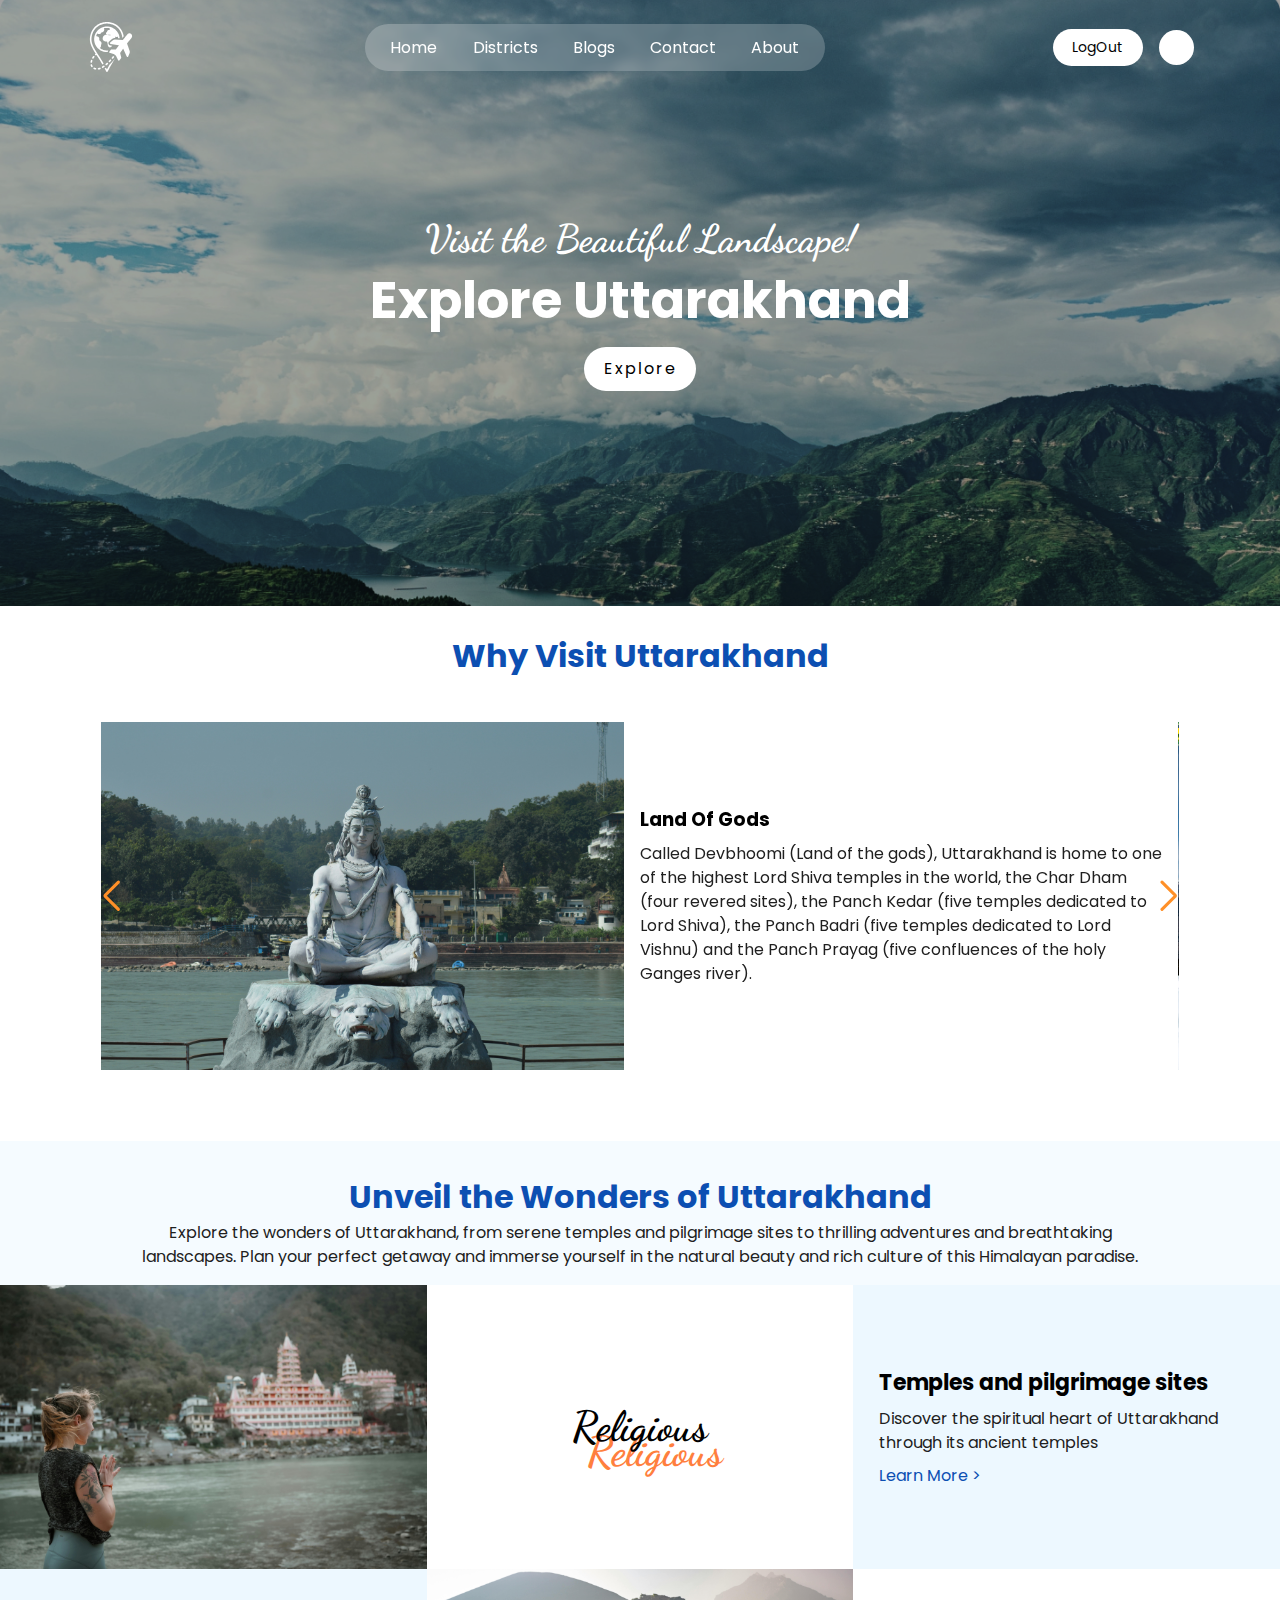
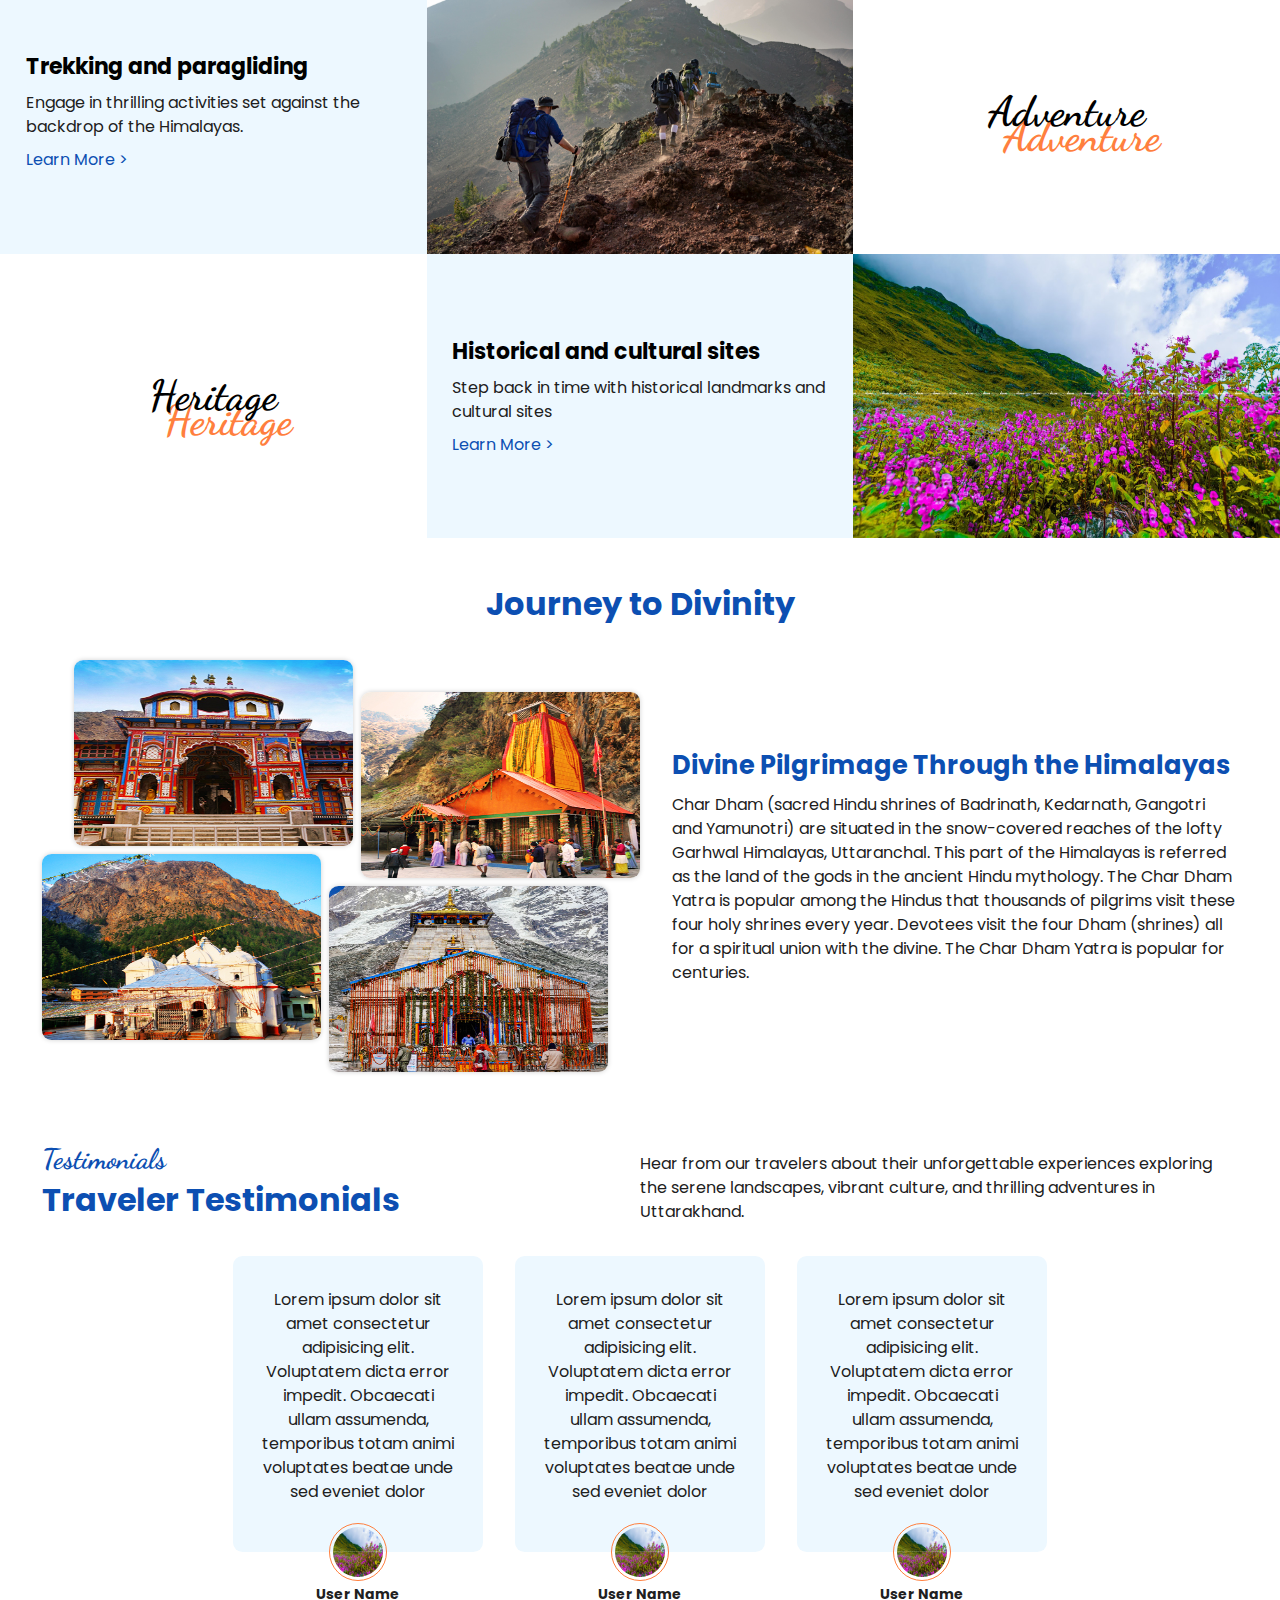
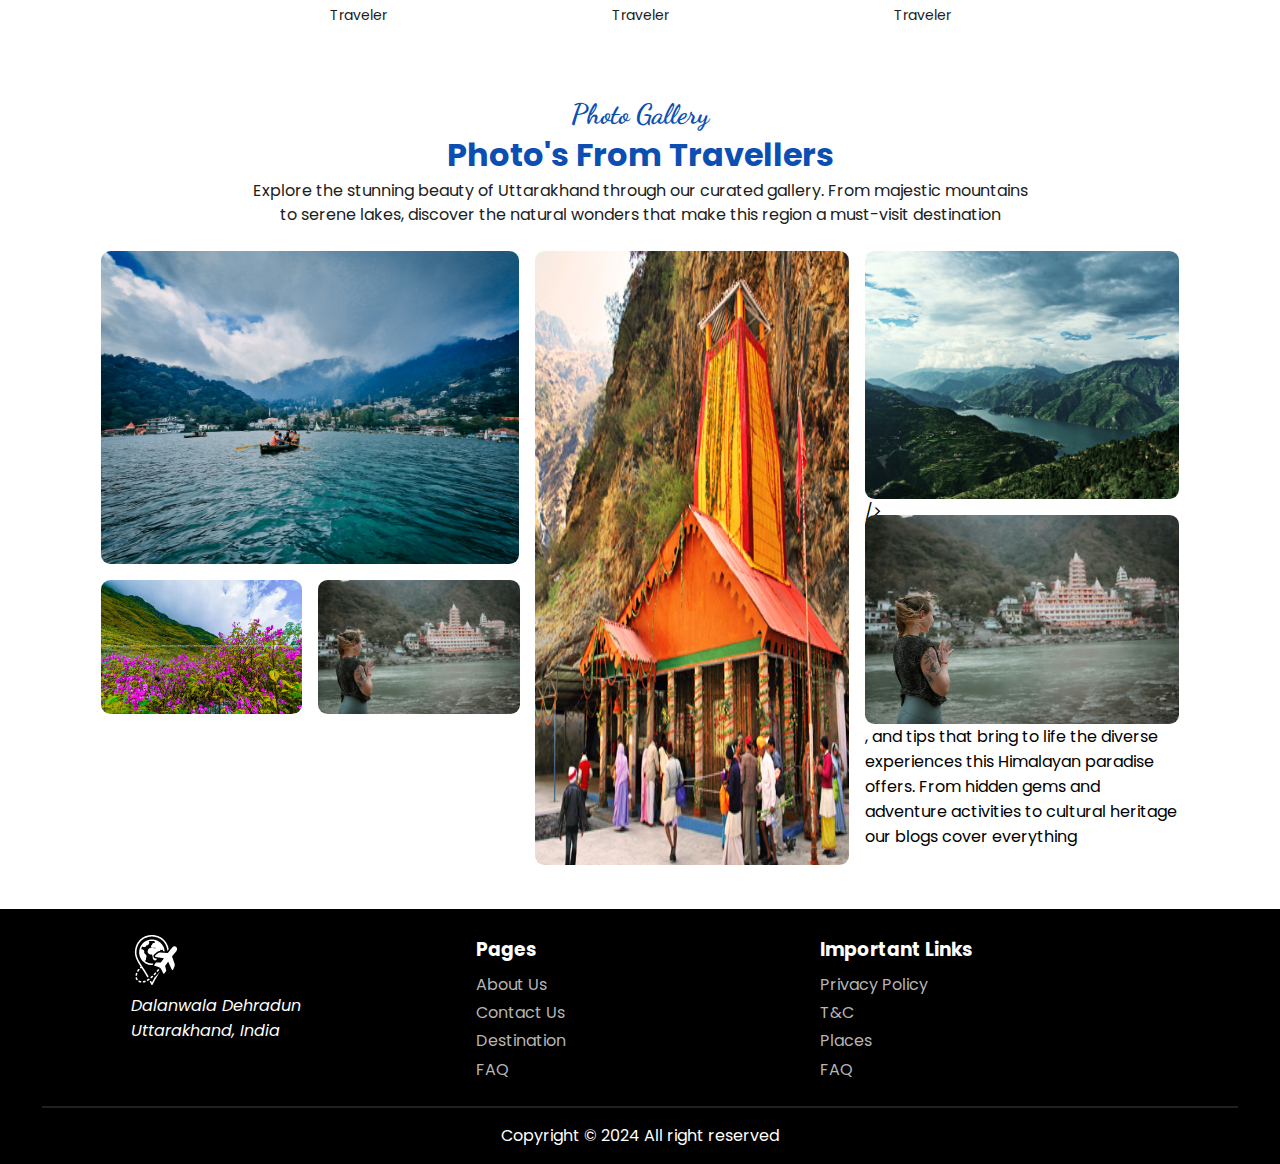
==== index.html @ 9adfbfbf "Fix bug" ====
<!DOCTYPE html>
<html lang="en">

<head>
  <meta charset="UTF-8" />
  <meta name="viewport" content="width=device-width, initial-scale=1.0" />
  <meta name="description" content="Explore Uttarakhand With Us" />
  <meta name="keywords" content="Tourism,Uttarakhand,Nature,web-appication" />
  <!-- open graph data -->
  <meta property="og:site_name" content="Uttarakhand Tourism" />
  <meta property="og:title" content="Explore Uttarakhand With Us" />
  <meta property="og:url" content="url" />
  <meta property="og:image" content="Image Url" />
  <title>Uttarakhand Tourism</title>
  <!-- link goggle font -->
  <link rel="preconnect" href="https://fonts.googleapis.com" />
  <link rel="preconnect" href="https://fonts.gstatic.com" crossorigin />
  <link
    href="https://fonts.googleapis.com/css2?family=Dancing+Script:wght@400..700&family=Poppins:ital,wght@0,400;0,500;0,600;0,700;1,400;1,700&family=Roboto:ital,wght@0,400;0,500;0,700;1,400&display=swap"
    rel="stylesheet" />

  <link rel="stylesheet" href="./stylesheets/style.css" />
  <!-- font-awesome cdn  -->
  <link rel="stylesheet" href="https://cdnjs.cloudflare.com/ajax/libs/font-awesome/6.5.2/css/all.min.css"
    integrity="sha512-SnH5WK+bZxgPHs44uWIX+LLJAJ9/2PkPKZ5QiAj6Ta86w+fsb2TkcmfRyVX3pBnMFcV7oQPJkl9QevSCWr3W6A=="
    crossorigin="anonymous" referrerpolicy="no-referrer" />
  <!-- include swiper library -->
  <link rel="stylesheet" href="https://cdn.jsdelivr.net/npm/swiper@11/swiper-bundle.min.css" />
  <script src="https://cdn.jsdelivr.net/npm/swiper@11/swiper-bundle.min.js"></script>
  <noscript>Please Enable Javascript Into Your Browser</noscript>
</head>

<body>
  <dialog id="search-container" role="dialog">
    <div class="close-btn">
      <span id="close-search-icon">
        <i class="fa-solid fa-xmark fa-2xl"></i>
      </span>
    </div>

    <!-- <h2>Search location</h2> -->
    <div>
      <input type="text" name="search-location" id="searchField" placeholder="Search location" />
      <button>
        <i class="fa-solid fa-search"></i>
      </button>
    </div>
    <div class="locations">
      <ul id="searchedItemContainer">
      </ul>
    </div>
  </dialog>

  <div class="loader-box" id="loading">
    <div>
      <div class="loader">
      </div>
      <h3>Loading...</h3>
    </div>
  </div>

  <main class="main-container">
    <section class="home-section">
      <div class="header-box">
        <div class="menuopen-btn" id="menu-open-btn">
          <span>
            <i class="fa-solid fa-bars fa-xl" style="color: #ffffff"></i>
          </span>
        </div>

        <!-- search bar -->
        <div class="open-search-icon" id="open-search-icon">
          <i class="fa-solid fa-search fa-xl" style="color: #ffffff"></i>
        </div>

        <header id="header">
          <div class="close-btn" id="menu-close-btn">
            <span>
              <i class="fa-solid fa-xmark fa-xl" style="color: #ffffff"></i>
            </span>
          </div>

          <a href="./index.html" class="logo">
            <img src="./Assests/logo.svg" alt="logo" />
          </a>

          <nav class="navigation" role="navigation">
            <ul>
              <li><a href="./index.html">Home</a></li>
              <li class="district-container"><a>Districts</a>
                <div class="districts">
                  <ul id="district-list">
                  </ul>
                </div>
              </li>
              <li><a href="./blogs.html">Blogs</a></li>
              <li><a href="./contact-us.html">Contact</a></li>
              <li><a href="./About.html">About</a></li>
            </ul>
          </nav>
          <div>
            <div id="login-logout">
              <!-- login logout btn -->
            </div>
            <div id="open-search">
              <i class="fa-solid fa-search " style="color: #000000"></i>
            </div>
          </div>
        </header>
      </div>
      <div class="content-box">
        <h3>Visit the Beautiful Landscape!</h3>
        <h1>Explore Uttarakhand</h1>
        <a href="./destinations.html">Explore</a>
      </div>
    </section>

    <section class="slider-section container" role="banner">
      <h2 class="heading">Why Visit Uttarakhand</h2>
      <div class="swiper">
        <div class="swiper-wrapper">
          <div class="swiper-slide">
            <div class="left">
              <img src="./Assests/lord shiva.jpg" alt="lord shiva" fetchpriority="high" />
            </div>
            <div class="right">
              <h3>Land Of Gods</h3>
              <p>
                Called Devbhoomi (Land of the gods), Uttarakhand is home to
                one of the highest Lord Shiva temples in the world, the Char
                Dham (four revered sites), the Panch Kedar (five temples
                dedicated to Lord Shiva), the Panch Badri (five temples
                dedicated to Lord Vishnu) and the Panch Prayag (five
                confluences of the holy Ganges river).
              </p>
            </div>
          </div>
          <div class="swiper-slide">
            <div class="left">
              <img src="./Assests/trek-uttrakhand.jpg" alt="Adventure" />
            </div>
            <div class="right">
              <h3>Adventure Hub</h3>
              <p>
                From white water rafting to paragliding, from bungee jumping
                to trekking and from skiing to mountain biking - there is no
                dearth of adventure activities to be had and experienced in
                Uttarakhand. While Auli is known as the skiing paradise of
                India, Rishikesh hosts India's highest bungee platform!
              </p>
            </div>
          </div>
          <div class="swiper-slide">
            <div class="left">
              <img src="./Assests/Corbett_Feature image_1.jpg" alt="slider-image" alt="Adventure" />
            </div>
            <div class="right">
              <h3>Where The Beatles Prayed</h3>
              <p>
                Take a trip down memory lane at the Beatles Ashram, where
                members of the British rock band The Beatles stayed during
                their visit to India in 1968. A popular tourist spot in
                Rishikesh, the ashram, also known as Chaurasia Kutir, is
                located inside the Rajaji Tiger Reserve (RTR).
              </p>
            </div>
          </div>
          <div class="swiper-slide">
            <div class="left">
              <img src="./Assests/spiritural.jpg" alt="slider-image" />
            </div>
            <div class="right">
              <h3>Char Dham Yatra</h3>
              <p>
                This annual pilgrimage to four temple destinations in
                Uttarakhand - Yamunotri, Gangotri, Kedarnath and Badrinath -
                is considered to be one of the most sacred in Hinduism, and
                draws millions of devotees.
              </p>
            </div>
          </div>
          <div class="swiper-slide">
            <div class="left">
              <img src="./Assests/Yoga.jpg" alt="slider-image" />
            </div>
            <div class="right">
              <h3>Yoga Capital Of The World</h3>
              <p>
                The city of Rishikesh. located on the banks of the River
                Ganges, is popularly called the Yoga capital of the world.
                Every year around March, it hosts the International Yoga
                Festival, which is attended by yoga enthusiasts, practitioners
                and gurus from across the world in large numbers.
              </p>
            </div>
          </div>
        </div>
        <!-- If we need pagination -->
        <div class="swiper-pagination"></div>

        <!-- If we need navigation buttons -->
        <div class="swiper-button-prev"></div>
        <div class="swiper-button-next"></div>
      </div>
    </section>

    <section class="second-section">
      <div class="top">
        <h2 class="heading m-0">
          Unveil the Wonders of Uttarakhand <br />
        </h2>
        <p>
          Explore the wonders of Uttarakhand, from serene temples and
          pilgrimage sites to thrilling adventures and breathtaking
          landscapes. Plan your perfect getaway and immerse yourself in the
          natural beauty and rich culture of this Himalayan paradise.
        </p>
      </div>
      <div class="bottom">
        <div style="order: 1" class="image-box">
          <img src="./Assests/pexels-gokul-gurang-224181659-15896015.jpg" alt="religious" loading="lazy" />
        </div>

        <div style="order: 2" class="text"><span>Religious</span></div>
        <div style="order: 3" class="content-box">
          <h3>Temples and pilgrimage sites</h3>
          <p>
            Discover the spiritual heart of Uttarakhand through its ancient
            temples
          </p>
          <a href="#">Learn More ></a>
        </div>

        <div style="order: 6" class="content-box">
          <h3>Trekking and paragliding</h3>
          <p>
            Engage in thrilling activities set against the backdrop of the
            Himalayas.
          </p>
          <a href="#">Learn More ></a>
        </div>
        <div style="order: 4" class="image-box">
          <img src="./Assests/pexels-sanmane-1365425.jpg" alt="Adventure" loading="lazy" />
        </div>
        <div style="order: 5" class="text"><span>Adventure</span></div>

        <div style="order: 8" class="text"><span>Heritage</span></div>
        <div style="order: 9" class="content-box">
          <h3>Historical and cultural sites</h3>
          <p>
            Step back in time with historical landmarks and cultural sites
          </p>
          <a href="#">Learn More > </a>
        </div>
        <div style="order: 7" class="image-box">
          <img src="./Assests/velly of flower.jpg" alt="heritage" loading="lazy" />
        </div>
      </div>
    </section>

    <section class="container">
      <h2 class="heading mt-1 mb-2 tx-center ">Journey to Divinity</h2>
      <div class="chardham-section">
        <div class="chardham-box">
          <div class="left">
            <div>
              <img src="./Assests/Badrinath.jpeg" alt="Badrinath">
            </div>
            <div>
              <img src="./Assests/Yamunotri feature.jpg" alt="Yamunotri">
            </div>
            <div>
              <img src="./Assests/Gangotri.jpeg" alt="Gangotri">
            </div>
            <div>
              <img src="./Assests/Kedarnath.jpeg" alt="Kedarnath">
            </div>
          </div>
          <div class="right">
            <h2 class="sub-heading">Divine Pilgrimage Through the Himalayas</h2>
            <p>Char Dham (sacred Hindu shrines of Badrinath, Kedarnath, Gangotri and Yamunotri) are situated in the
              snow-covered reaches of the lofty Garhwal Himalayas, Uttaranchal. This part of the Himalayas is referred
              as the land of
              the gods in
              the ancient Hindu mythology. The Char Dham Yatra is popular among the Hindus that thousands
              of pilgrims visit these four holy shrines every year.

              Devotees visit the four Dham (shrines) all for a spiritual union with the divine. The Char Dham Yatra is
              popular for
              centuries.</p>
          </div>
        </div>
      </div>
    </section>

    <section class="testimonial-section container">
      <div class="testimonial-header">
        <div>
          <h3>Testimonials</h3>
          <h2 class="heading">Traveler Testimonials</h2>
        </div>
        <p>
          Hear from our travelers about their unforgettable experiences
          exploring the serene landscapes, vibrant culture, and thrilling
          adventures in Uttarakhand.
        </p>
      </div>
      <div class="testimonial-card-container">
        <div class="testimonial-card">
          <div class="top">
            <p>
              Lorem ipsum dolor sit amet consectetur adipisicing elit.
              Voluptatem dicta error impedit. Obcaecati ullam assumenda,
              temporibus totam animi voluptates beatae unde sed eveniet dolor
            </p>
            <div class="userimage">
              <img src="./Assests/velly of flower.jpg" alt="userImage" loading="lazy" />
            </div>
          </div>

          <div>
            <span>User Name</span>
            <span>Traveler</span>
          </div>
        </div>
        <div class="testimonial-card">
          <div class="top">
            <p>
              Lorem ipsum dolor sit amet consectetur adipisicing elit.
              Voluptatem dicta error impedit. Obcaecati ullam assumenda,
              temporibus totam animi voluptates beatae unde sed eveniet dolor
            </p>
            <div class="userimage">
              <img src="./Assests/velly of flower.jpg" alt="userImage" loading="lazy" />
            </div>
          </div>

          <div>
            <span>User Name</span>
            <span>Traveler</span>
          </div>
        </div>
        <div class="testimonial-card">
          <div class="top">
            <p>
              Lorem ipsum dolor sit amet consectetur adipisicing elit.
              Voluptatem dicta error impedit. Obcaecati ullam assumenda,
              temporibus totam animi voluptates beatae unde sed eveniet dolor
            </p>
            <div class="userimage">
              <img src="./Assests/velly of flower.jpg" alt="userImage" loading="lazy" />
            </div>
          </div>

          <div>
            <span>User Name</span>
            <span>Traveler</span>
          </div>
        </div>
      </div>
    </section>

    <section class="gallery-section container">
      <div class="gallery-header">
        <div>
          <h3>Photo Gallery</h3>
          <h2 class="heading">Photo's From Travellers</h2>
        </div>
        <p>
          Explore the stunning beauty of Uttarakhand through our curated gallery. From majestic mountains to serene
          lakes,
          discover the natural wonders that make this region a must-visit destination
        </p>
      </div>

      <div class="gallery">
        <div class="first">
          <div>
            <img src="./Assests/nainital.jpg" alt="image" loading="lazy" />
          </div>
          <div>
            <div>
              <img src="./Assests/velly of flower.jpg" alt="image" loading="lazy" />
            </div>
            <div>
              <img src="./Assests/pexels-gokul-gurang-224181659-15896015.jpg" alt="image" loading="lazy" />
            </div>
          </div>
        </div>
        <div class="second">
          <img src="./Assests/Yamunotri feature.jpg" alt="image" loading="lazy" />
        </div>
        <div class="third">
          <div>
            <img src="./Assests/front-image.jpg" alt="image" loading="lazy" />
            />
          </div>
          <div class="third">
            <div>
              <img src="./Assests/pexels-gokul-gurang-224181659-15896015.jpg" alt="image" loading="lazy" />
              , and tips that bring to life the diverse experiences this Himalayan paradise
              offers. From hidden gems and adventure activities to cultural heritage our blogs cover everything
              </p>
            </div>

            <div class="image-box" id="latestBlog">
              <!-- latest blog -->
            </div>
          </div>
          <div class="right" id="blogContainer">
            <!-- blog card -->
          </div>
    </section>
  </main>

  <section class="footer-section container">
    <div class="footer-container">
      <div class="footer">
        <div class="logobox">
          <div>
            <img src="./Assests/logo.svg" alt="logo" />
          </div>
          <address>
            Dalanwala Dehradun<br />
            Uttarakhand, India
          </address>
          <div class="icons">
            <a href="#" aria-label="facebook-link">
              <i class="fa-brands fa-facebook fa-xl" style="color: #ffffff"></i>
            </a>
            <a href="#" aria-label="twitter-link">
              <i class="fa-brands fa-twitter fa-xl" style="color: #ffffff"></i>
            </a>
            <a href="mailto:abc@gmail.com" aria-label="mail-link">
              <i class="fa-solid fa-envelope fa-xl" style="color: #ffffff"></i>
            </a>
            <a href="#" aria-label="instagram-link">
              <i class="fa-brands fa-instagram fa-xl" style="color: #ffffff"></i>
            </a>
          </div>
        </div>

        <div class="pages">
          <h3>Pages</h3>
          <ul>
            <li><a href="./about.html">About Us</a></li>
            <li><a href="./contact-us.html">Contact Us</a></li>
            <li><a href="./destinations.html">Destination</a></li>
            <li><a href="#">FAQ</a></li>
          </ul>
        </div>
        <div class="important">
          <h3>Important Links</h3>
          <ul>
            <li><a href="#">Privacy Policy</a></li>
            <li><a href="#">T&C</a></li>
            <li><a href="#">Places</a></li>
            <li><a href="#">FAQ</a></li>
          </ul>
        </div>
      </div>

      <div class="copyright-section">
        <p>Copyright &copy; 2024 All right reserved</p>
      </div>
    </div>
  </section>
  <script src="./scripts/logout.js"></script>
  <script src="./scripts/swiper.js" type="module"></script>
  <script src="./scripts/loaddata.js" type="module"></script>
  <script src="./scripts/global.js"></script>

  <script>
    const openDialog = document.querySelector("#open-search-icon");
    const openSearch = document.querySelector("#open-search");
    const closeDialog = document.querySelector("#close-search-icon");
    const search = document.querySelector("#search-container");

    openDialog.addEventListener("click", () => {
      search.showModal();
    });
    openSearch.addEventListener("click", () => {
      search.showModal();
    });
    closeDialog.addEventListener("click", () => {
      search.close();
    });

    window.onload = function () {
      document.querySelector("#loading").style.display = "none";
    }
  </script>
</body>

</html>
---- stylesheets/style.css ----
@import url(./reset.css);
@import url("./footer.css");

#search-container {
  max-width: 500px;
  position: fixed;
  border: none;
  border-radius: var(--br);
  padding: 1.2rem;
  width: 95%;
  margin: auto;
  z-index: 10;

  & h2 {
    margin-block-end: 1rem;
    text-align: center;
  }

  &::backdrop {
    background-color: rgba(0, 0, 0, 0.743);
    z-index: 10;
  }

  &>div:has(input) {
    display: flex;
    text-align: center;
    gap: 1rem;

    @media (min-width: 500px) {
      flex-direction: row;
      gap: 2rem;
    }

    &>input {
      flex: auto;
      width: auto;
      border: none;
      border-bottom: 2px solid var(--lightGray);
      padding: 0.3rem 1rem;

      &:focus {
        outline: none;
        border-bottom-color: var(--darkgray);
      }
    }

    &>button {
      margin: 0;
      padding: 0.2rem 1rem;
    }

  }

  & .locations {
    margin-block: 1rem;

    & a {
      display: block;
      padding: .5rem 1rem;
      /* border-radius: .5rem; */
      font-size: 14px;
      border-bottom: 1px solid var(--lightGray);

      &:hover {
        background-color: var(--lightGray);
      }
    }
  }

  &>.close-btn {
    display: flex;
    justify-content: end;
    margin-bottom: 2rem;
    cursor: pointer;
  }
}

.open-search-icon {
  position: absolute;
  top: 2rem;
  right: 1rem;
  z-index: 1;
  cursor: pointer;

  @media (min-width: 768px) {
    display: none;
  }
}

#open-search {
  @media (max-width: 768px) {
    display: none;
  }

  background-color: var(--white);
  aspect-ratio: 1;
  width: 35px;
  padding: 0.2rem;
  border-radius: 50%;
  display: flex;
  justify-content: center;
  align-items: center;
  cursor: pointer;
}

.loader-box {
  min-height: 100vh;
  width: 100vw;
  position: fixed;
  z-index: 20;
  display: grid;
  place-items: center;
  background-color: var(--lightGray);

  & .loader {
    position: relative;
    width: 80px;
    height: 80px;
    aspect-ratio: 1;
    border-radius: 50%;
    background-image: linear-gradient(120deg,
        black,
        rgba(0, 0, 0, 0.731),
        rgba(0, 0, 0, 0.469),
        white);
    margin-bottom: 1rem;
    animation: spin 1s linear infinite;

    &::after {
      position: absolute;
      content: "";
      width: 80%;
      height: 80%;
      background-color: var(--lightGray);
      border-radius: inherit;
      top: 50%;
      left: 50%;
      transform: translate(-50%, -50%);
    }
  }
}

@keyframes spin {
  0% {
    transform: rotateZ(0deg);
  }

  100% {
    transform: rotateZ(360deg);
  }
}

.district-container {
  position: relative;

  &:hover>.districts {
    display: block;
  }

  &>.districts {
    position: absolute;
    display: none;
    height: 300px;
    width: 100%;
    overflow-y: scroll;
    top: 110%;
    left: 0;
    border-radius: .5rem;
    z-index: 10;
    scrollbar-width: none;
    box-shadow: 0px 0px 2px .2px var(--gray);

    @media (min-width:768px) {
      width: 200px;
      width: auto;
    }

    &>ul {
      display: flex;
      flex-direction: column;

      &>li>a {
        text-align: center;
        display: block;
        padding: .5rem 1rem;
        font-size: 14px;
        color: var(--textColor);
        text-wrap: nowrap;
        border-bottom: 1px solid var(--lightGray);

        &:hover {
          background-color: var(--white);
          border-radius: 0rem;
        }
      }
    }

    background-color: var(--bg1);
  }
}

.home-section {
  position: relative;
  height: 100vh;
  background-image: url("../Assests/front-image.jpg");
  background-attachment: fixed;
  background-repeat: no-repeat;
  background-size: cover;
  background-position: center;

  &::after {
    position: absolute;
    content: "";
    width: 100%;
    height: 100%;
    top: 0;
    z-index: 1;
    background-color: rgba(0, 0, 0, 0.364);
  }

  @media (min-width: 1024px) {
    height: auto;
    aspect-ratio: 19/9;
  }

  &>.header-box {
    position: absolute;
    width: 100%;
    left: 0;
    top: 0;
    z-index: 4;

    &>header {
      background-color: var(--blue);
      color: var(--white);
      padding: 1.4rem;
      display: flex;
      flex-direction: column;
      gap: 3rem;
      height: 100%;
      width: 300px;
      left: -300px;
      position: fixed;
      z-index: 5;

      @media (min-width: 768px) {
        left: 0;
        width: 100%;
        gap: 1rem;
        /* margin-inline: auto; */
        height: auto;
        position: static;
        background-color: transparent;
        flex-direction: row;
        justify-content: space-between;
        align-items: center;
      }

      @media (min-width: 1024px) {
        width: 90%;
        margin-inline: auto;
      }

      &>.close-btn {
        cursor: pointer;
        position: absolute;
        right: 1rem;
        top: 2rem;

        @media (min-width: 768px) {
          display: none;
        }
      }

      &>.logo {
        display: flex;
      }

      &>div:last-child {
        display: flex;
        align-items: center;
        gap: 1rem;

        @media (max-width: 768px) {
          margin-inline: auto;
        }
      }
    }

    &>.menuopen-btn {
      position: absolute;
      top: 2rem;
      left: 1rem;
      z-index: 1;
      cursor: pointer;

      @media (min-width: 768px) {
        display: none;
      }
    }

    & .navigation>ul {
      display: flex;
      flex-direction: column;
      gap: 1rem;

      @media (min-width: 768px) {
        background-color: #ffffff36;
        padding: 0.5rem 1rem;
        flex-direction: row;
        backdrop-filter: blur(5px);
        border-radius: 2rem;
      }

      &>li>a {
        display: block;
        padding: 0.4rem 1rem;
        color: var(--white);
        text-align: center;

        @media (min-width: 768px) {
          flex-direction: row;
          padding: 0.2rem 0.6rem;
        }

        &:hover {
          background-color: var(--white);
          color: var(--textColor);
          border-radius: 2rem;
        }
      }
    }

    & .search-container {
      display: flex;
      flex-direction: column;
      align-items: center;
      gap: 1rem;
    }
  }

  &>.content-box {
    position: absolute;
    width: 100%;
    height: 100%;
    display: flex;
    justify-content: center;
    align-items: center;
    flex-direction: column;
    gap: 0rem;
    color: var(--white);
    z-index: 2;

    &>h3 {
      font-family: "Dancing Script", cursive;
      font-size: clamp(20px, 3vw, 42px);
    }

    &>h1 {
      font-family: var(--fontPoppins);
      font-size: clamp(26px, 4vw, 52px);
      margin-bottom: 0.5rem;
    }

    &>a {
      padding: 0.6rem 1.2rem;
      background-color: var(--white);
      letter-spacing: 2px;
      border-radius: 2rem;

      &:hover {
        background-color: var(--textColor);
        color: var(--white);
      }
    }
  }
}

.slider-section {
  &>h2 {
    text-align: center;
    margin-block-end: 1rem;
  }

  & .swiper-slide {
    display: flex;
    height: 100% !important;
    flex-direction: column;

    @media (min-width: 640px) {
      flex-direction: row;
    }

    &>* {
      flex: 1 1;
    }

    &>.left {
      margin: auto;

      &>img {
        @media (max-width:640px) {
          /* height: 290px; */
          max-height: 300px;
        }

        width: 100%;
        height: auto;
        aspect-ratio: 3/2;
        object-fit: cover;
        object-position: bottom;
      }
    }

    &>.right {
      padding: 1rem;
      display: flex;
      flex-direction: column;
      gap: var(--gap);
      justify-content: center;

      @media (min-width: 500px) {
        padding-inline: 1rem;
      }

      &>p {
        font-size: clamp(14px, 2vw, 16px);
      }
    }
  }
}

.second-section {
  &>.top {
    background-color: var(--bg2);
    padding: 2rem 1.5rem 1rem;
    text-align: center;
    text-wrap: balance;
  }

  & .bottom {
    display: flex;
    flex-direction: column;

    &>div {
      aspect-ratio: 3/2;

      &>img {
        width: 100%;
        height: 100%;
      }

      @media (min-width: 500px) {
        aspect-ratio: unset;
        order: unset !important;
      }
    }

    @media (min-width: 550px) {
      display: grid;
      grid-template-columns: repeat(3, 1fr);
      grid-template-rows: repeat(3, 1fr);
    }

    &>.text {
      display: flex;
      font-size: clamp(24px, 4vw, 42px);
      text-shadow: 15px 25px 0px var(--orange);
      justify-content: center;
      align-items: center;

      &>span {
        font-family: "Dancing Script", cursive;
        font-weight: bolder;
      }
    }

    &>.image-box>img {
      height: 100%;
    }

    &>.content-box {
      background-color: var(--bg1);
      padding: clamp(1rem, 2vw, 2rem);
      display: flex;
      flex-direction: column;
      justify-content: center;
      gap: 0.5rem;

      &>h3 {
        font-size: clamp(18px, 2vw, 22px);
      }

      &>a {
        font-size: clamp(14px, 2vw, 16px);
        color: var(--blue);
      }
    }
  }
}

.chardham-section {
  &>.chardham-box {
    display: flex;
    flex-direction: column;
    gap: 1rem;

    @media (min-width: 640px) {
      flex-direction: row;
      align-items: center;
      gap: 2rem;

      &>* {
        flex: 1 1;
      }
    }

    &>.left {
      display: grid;
      grid-template-columns: 1fr;
      grid-template-rows: 1fr;
      gap: var(--gap);
      margin: 1rem;

      @media (min-width: 450px) {
        grid-template-columns: 1fr 1fr;

        &>div:first-child {
          position: relative;
          left: 1rem;
          bottom: 1rem;
        }

        &>div:nth-child(2) {
          position: relative;
          left: 1rem;
          bottom: -1rem;
        }

        &>div:nth-child(3) {
          position: relative;
          left: -1rem;
          bottom: 1rem;
        }

        &>div:last-child {
          position: relative;
          left: -1rem;
          top: 1rem;
        }
      }

      &>div:has(img) {
        border-radius: var(--br);
        aspect-ratio: 3/2;
        box-shadow: 0px 0px 5px rgb(209, 209, 209);

        &>img {
          border-radius: inherit;
          object-position: top;
          height: 100%;
          width: 100%;
        }
      }
    }
  }
}

.testimonial-section {
  &>.testimonial-header {
    margin-block-end: 2rem;
    display: flex;
    justify-content: space-between;
    flex-direction: column;

    & h3 {
      color: var(--blue);
      font-size: clamp(20px, 3vw, 28px);
      font-family: "Dancing Script", cursive;
    }

    @media (min-width: 768px) {
      flex-direction: row;
      align-items: flex-end;

      &>* {
        flex: 1 1;
      }
    }
  }

  &>.testimonial-card-container {
    display: flex;
    flex-wrap: wrap;
    gap: 2rem;
    justify-content: center;
    align-items: center;

    &>.testimonial-card {
      max-width: 250px;

      & .top {
        padding: 2rem 1.8rem 3rem;
        background-color: var(--bg1);
        border-radius: var(--br);
        position: relative;

        &>.userimage {
          position: absolute;
          width: 50px;
          height: 50px;
          border-radius: 50%;
          bottom: 0;
          transform: translate(-50%, 50%);
          left: 50%;
          outline: 1px solid var(--orange);
          outline-offset: 3px;

          &>img {
            height: 100%;
            width: 100%;
            border-radius: inherit;
          }
        }
      }

      &>div {
        text-align: center;
        padding: 2rem 2rem 0rem;
        display: flex;
        flex-direction: column;
        font-size: 14px;

        &>span:first-child {
          color: var(--darkgray);
          font-weight: bold;
        }

        &>span:last-child {
          color: var(--darkgray);
        }
      }
    }
  }
}

.gallery-section {
  & img {
    width: 100%;
    height: 100%;
    border-radius: inherit;
  }

  &>.gallery-header {
    text-align: center;
    margin-block-end: 1.5rem;

    & p {
      text-align: center;
      text-wrap: balance;
    }

    & h3 {
      text-align: center;
      color: var(--blue);
      font-size: clamp(20px, 3vw, 28px);
      font-family: "Dancing Script", cursive;
    }
  }

  &>.gallery {
    display: grid;
    grid-template-columns: 1;
    gap: var(--gap-1);

    & div:has(img) {
      border-radius: var(--br);
    }

    @media (min-width: 500px) {
      grid-template-columns: 4fr 3fr 3fr;
    }

    @media (min-width: 1024px) {
      width: 90%;
      margin-inline: auto;
    }

    &>.first {
      display: flex;
      flex-direction: column;
      gap: var(--gap-1);

      & div:last-child {
        display: flex;
        gap: var(--gap-1);

        &>* {
          flex: 1 1;
        }
      }
    }

    &>.third {
      display: flex;
      flex-direction: row;
      gap: 1rem;

      @media (min-width: 500px) {
        flex-direction: column;
      }

      &>* {
        flex: 1 1;
      }
    }
  }
}

.blog-section {
  display: flex;
  flex-direction: column;
  gap: var(--gap-1);

  @media (min-width: 640px) {
    flex-direction: row;
    align-items: center;

    &>* {
      flex: 1 1;
    }
  }

  &>.left {
    display: flex;
    flex-direction: column;
    justify-content: space-between;

    &>div:first-child>p {
      font-size: 15px;
    }

    &>.image-box {
      border-radius: var(--br);
      position: relative;

      & img {
        border-radius: inherit;
        width: 100%;
        height: 100%;
      }

      &>.overlay {
        position: absolute;
        bottom: 10%;
        border-radius: inherit;
        padding: 1rem;
        color: var(--white);

        &>a,
        p {
          color: var(--white);
        }
      }
    }
  }

  &>.right {
    display: flex;
    flex-direction: column;
    gap: 1rem;

    &>.blog-card {
      display: flex;
      gap: 0.5rem;

      &>.blog-image {
        flex: none;
        width: 30%;

        &>img {
          height: 100%;
          border-radius: var(--br);
        }
      }

      &>.blog-data {
        flex: none;
        display: flex;
        flex-direction: column;
        justify-content: center;
        gap: 0.2rem;
        width: 70%;

        &>h3 {
          font-size: clamp(15px, 1vw, 16px);
          text-wrap: nowrap;
          overflow: hidden;
          text-overflow: ellipsis;
        }

        &>p {
          font-size: clamp(12px, 1vw, 16px);
        }

        &>a {
          font-size: 14px;
          color: var(--blue);
        }
      }
    }
  }
}
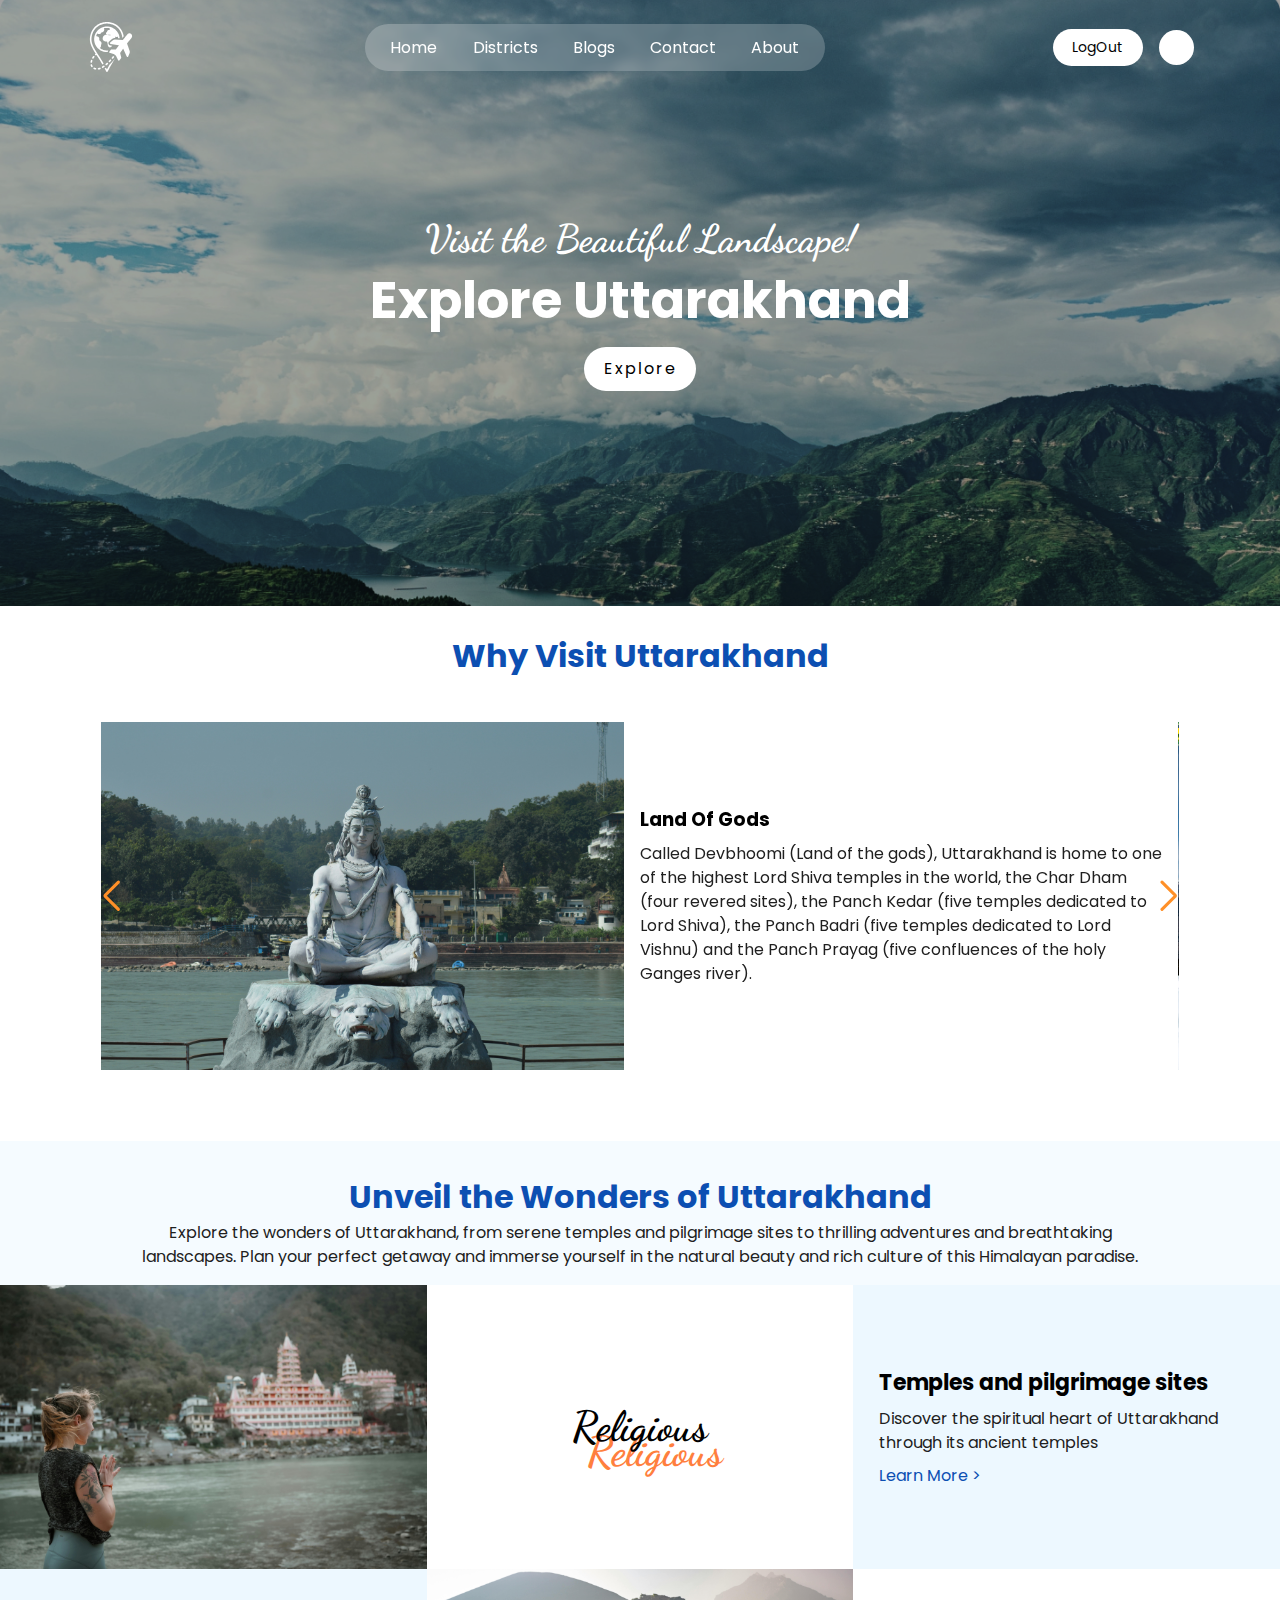
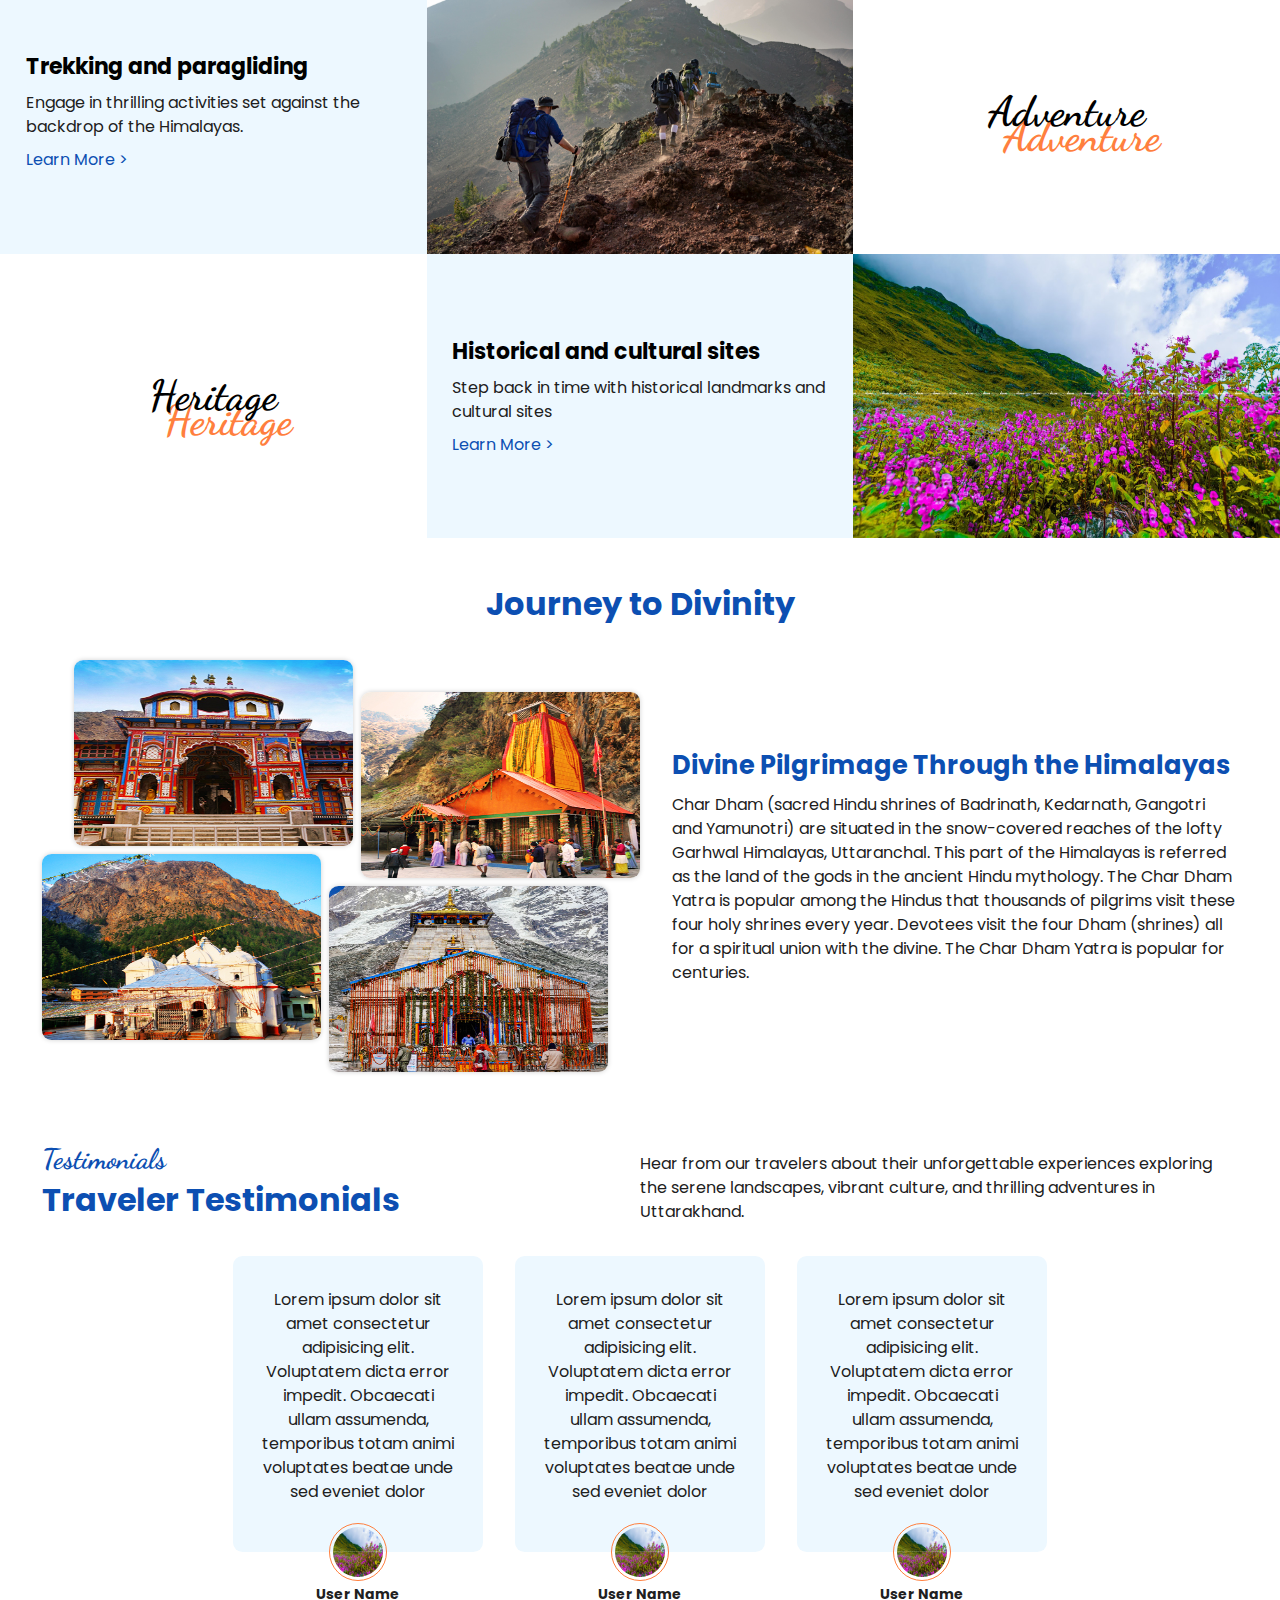
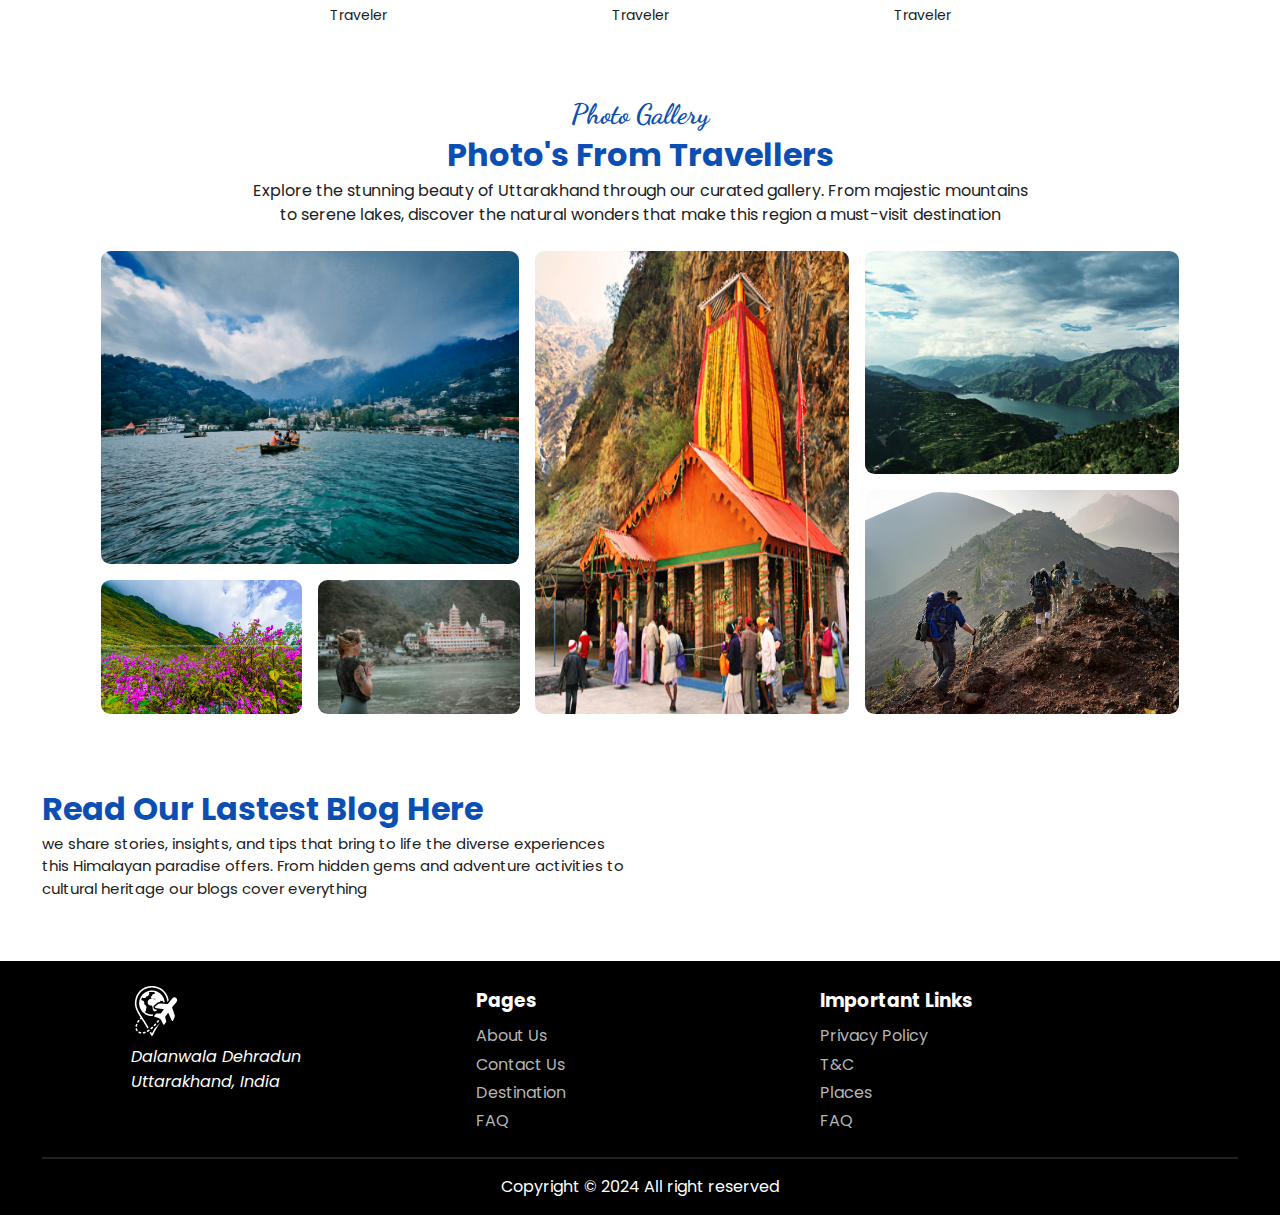
==== commit fdc79482: "modify Index file" ====
--- a/index.html
+++ b/index.html
@@ -393,23 +393,31 @@
         <div class="third">
           <div>
             <img src="./Assests/front-image.jpg" alt="image" loading="lazy" />
-            />
-          </div>
-          <div class="third">
-            <div>
-              <img src="./Assests/pexels-gokul-gurang-224181659-15896015.jpg" alt="image" loading="lazy" />
-              , and tips that bring to life the diverse experiences this Himalayan paradise
-              offers. From hidden gems and adventure activities to cultural heritage our blogs cover everything
-              </p>
-            </div>
-
-            <div class="image-box" id="latestBlog">
-              <!-- latest blog -->
-            </div>
-          </div>
-          <div class="right" id="blogContainer">
-            <!-- blog card -->
-          </div>
+          </div>
+          <div>
+            <img src="./Assests/pexels-sanmane-1365425.jpg" alt="image" loading="lazy" />
+          </div>
+        </div>
+      </div>
+    </section>
+
+    <section class="blog-section container">
+      <div class="left">
+        <div>
+          <h2 class="heading">Read Our Lastest Blog Here</h2>
+          <p class="mb-1">
+            we share stories, insights, and tips that bring to life the diverse experiences this Himalayan paradise
+            offers. From hidden gems and adventure activities to cultural heritage our blogs cover everything
+          </p>
+        </div>
+
+        <div class="image-box" id="latestBlog">
+          <!-- latest blog -->
+        </div>
+      </div>
+      <div class="right" id="blogContainer">
+        <!-- blog card -->
+      </div>
     </section>
   </main>
 
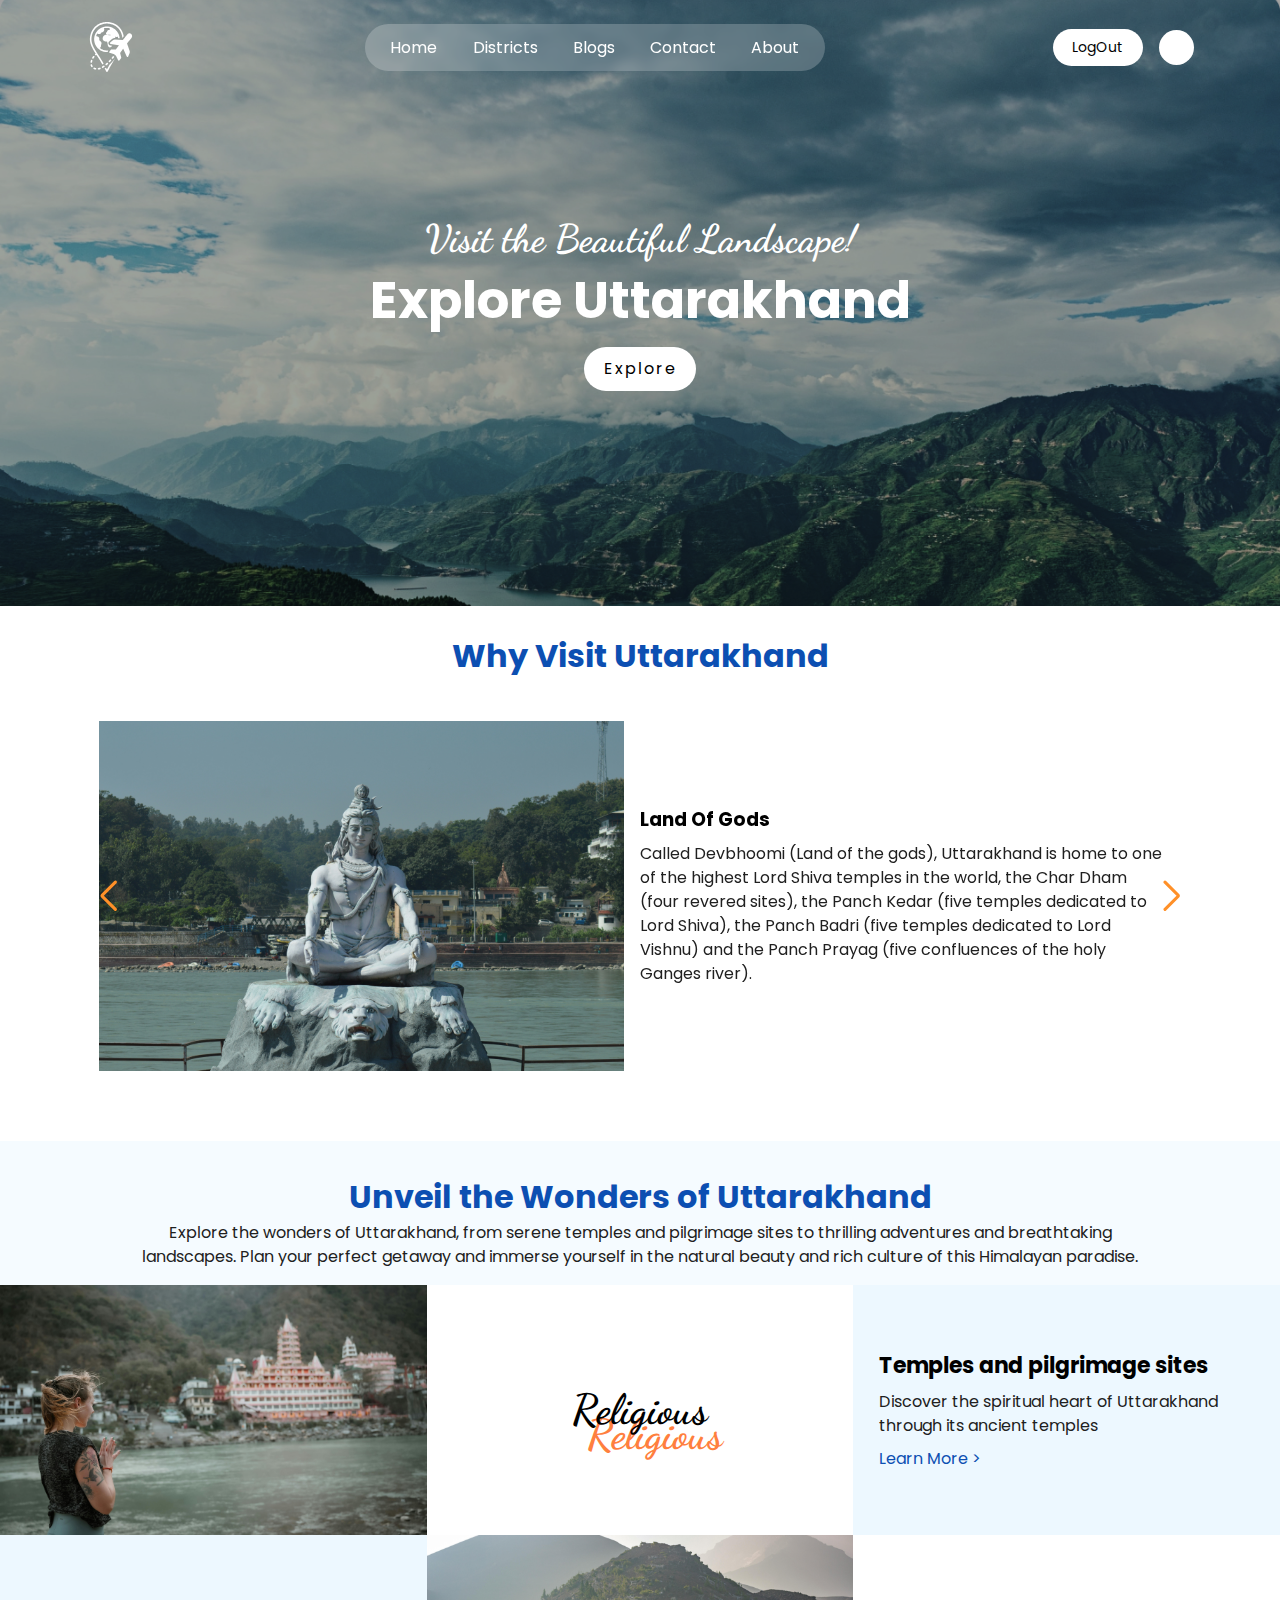
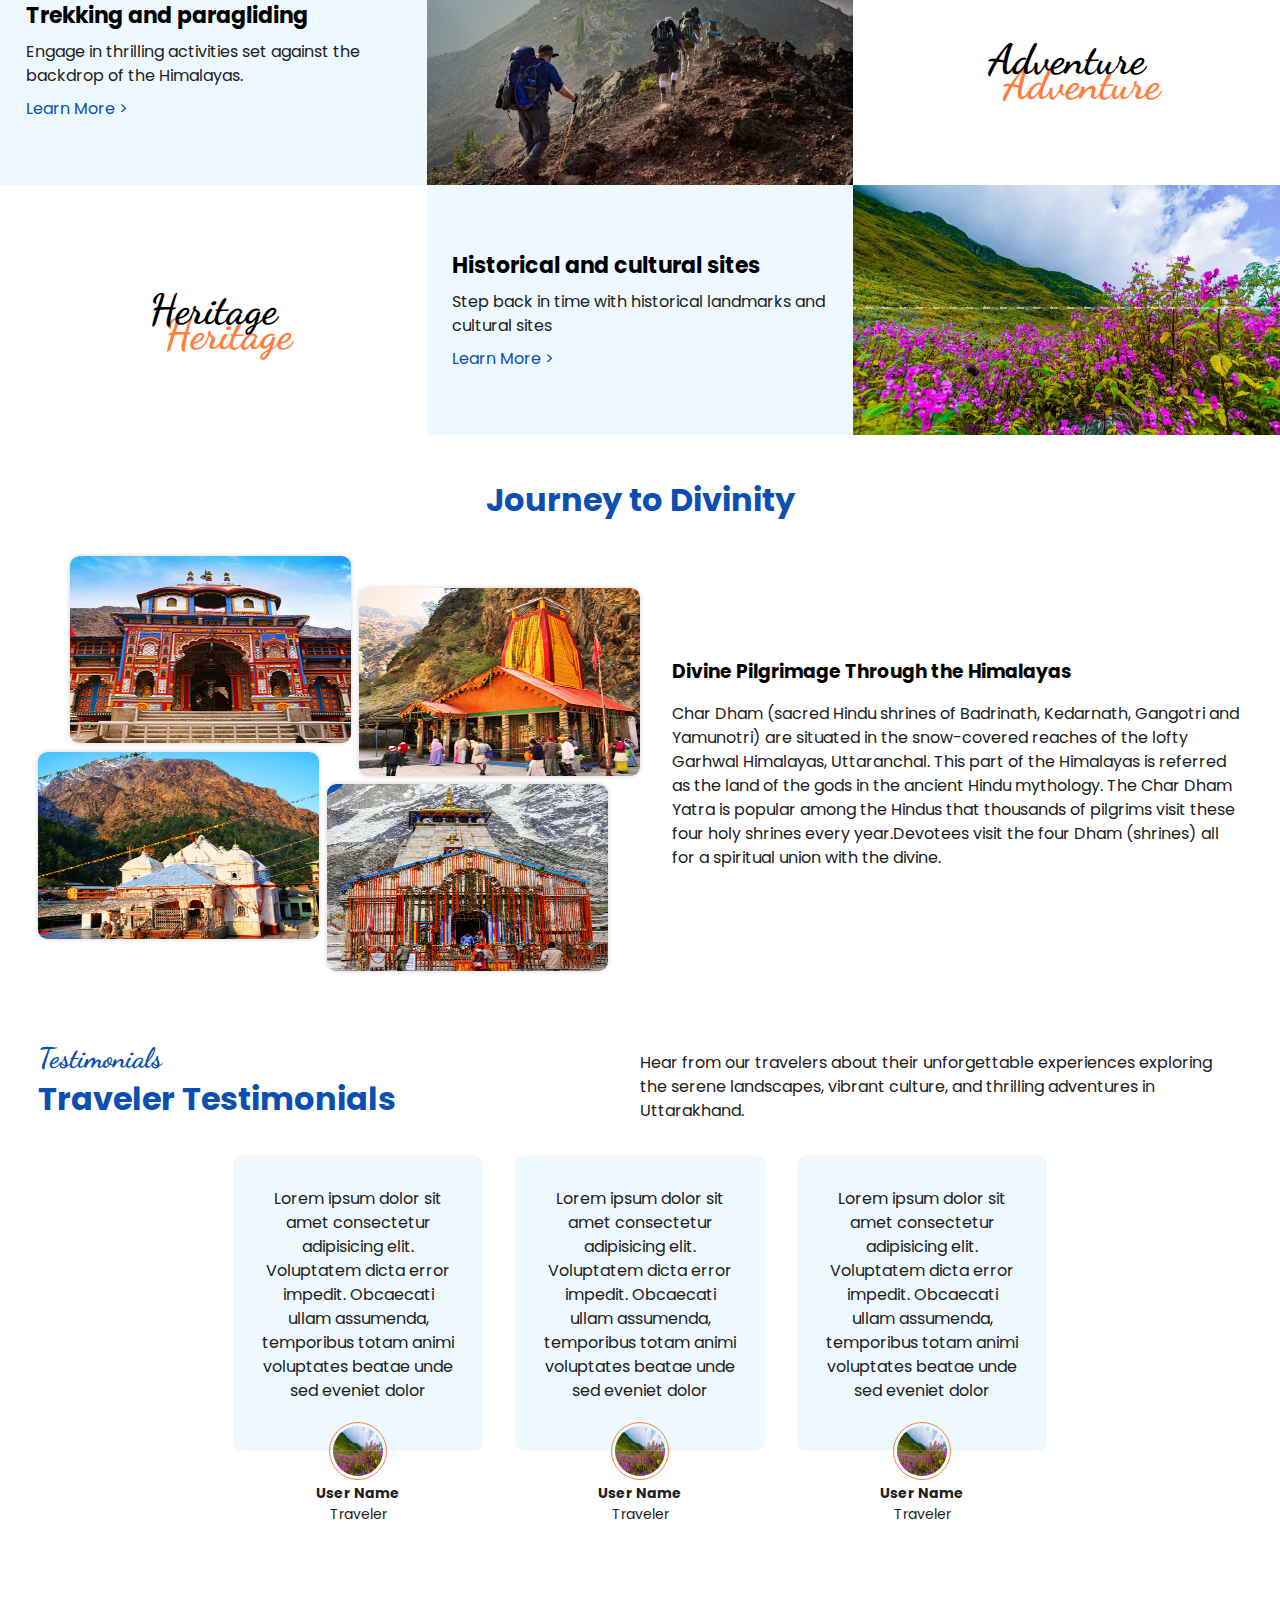
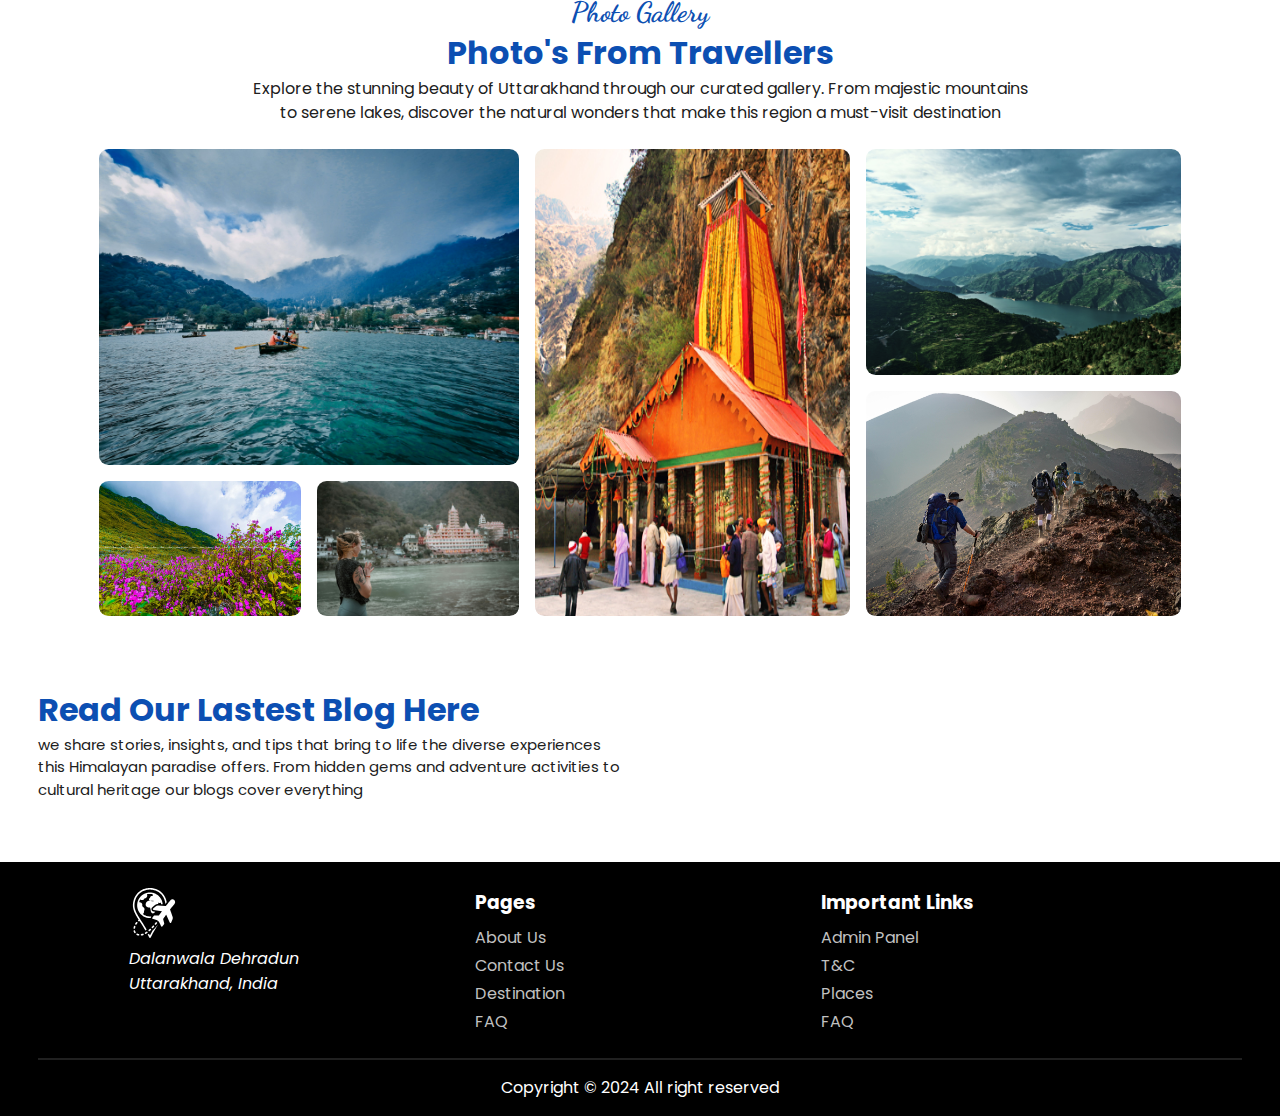
==== commit e8afd9f7: "finished admin part" ====
--- a/index.html
+++ b/index.html
@@ -277,17 +277,13 @@
             </div>
           </div>
           <div class="right">
-            <h2 class="sub-heading">Divine Pilgrimage Through the Himalayas</h2>
+            <h3 class="mb-1">Divine Pilgrimage Through the Himalayas</h3>
             <p>Char Dham (sacred Hindu shrines of Badrinath, Kedarnath, Gangotri and Yamunotri) are situated in the
               snow-covered reaches of the lofty Garhwal Himalayas, Uttaranchal. This part of the Himalayas is referred
               as the land of
-              the gods in
-              the ancient Hindu mythology. The Char Dham Yatra is popular among the Hindus that thousands
-              of pilgrims visit these four holy shrines every year.
-
-              Devotees visit the four Dham (shrines) all for a spiritual union with the divine. The Char Dham Yatra is
-              popular for
-              centuries.</p>
+              the gods in the ancient Hindu mythology. The Char Dham Yatra is popular among the Hindus that thousands of
+              pilgrims visit these four holy shrines every year.Devotees visit the four Dham (shrines) all for a
+              spiritual union with the divine. </p>
           </div>
         </div>
       </div>
@@ -460,7 +456,7 @@
         <div class="important">
           <h3>Important Links</h3>
           <ul>
-            <li><a href="#">Privacy Policy</a></li>
+            <li><a href="./admin/adminlogin.html">Admin Panel</a></li>
             <li><a href="#">T&C</a></li>
             <li><a href="#">Places</a></li>
             <li><a href="#">FAQ</a></li>
--- a/stylesheets/style.css
+++ b/stylesheets/style.css
@@ -433,24 +433,30 @@
 .second-section {
   &>.top {
     background-color: var(--bg2);
-    padding: 2rem 1.5rem 1rem;
+    padding: 2rem 1rem 1rem;
     text-align: center;
     text-wrap: balance;
   }
 
-  & .bottom {
+  &>.bottom {
     display: flex;
     flex-direction: column;
 
     &>div {
+      height: auto;
       aspect-ratio: 3/2;
 
       &>img {
+        aspect-ratio: inherit;
+        object-fit: cover;
+        object-position: left;
         width: 100%;
         height: 100%;
       }
 
       @media (min-width: 500px) {
+        min-height: 200px;
+        height: 250px;
         aspect-ratio: unset;
         order: unset !important;
       }
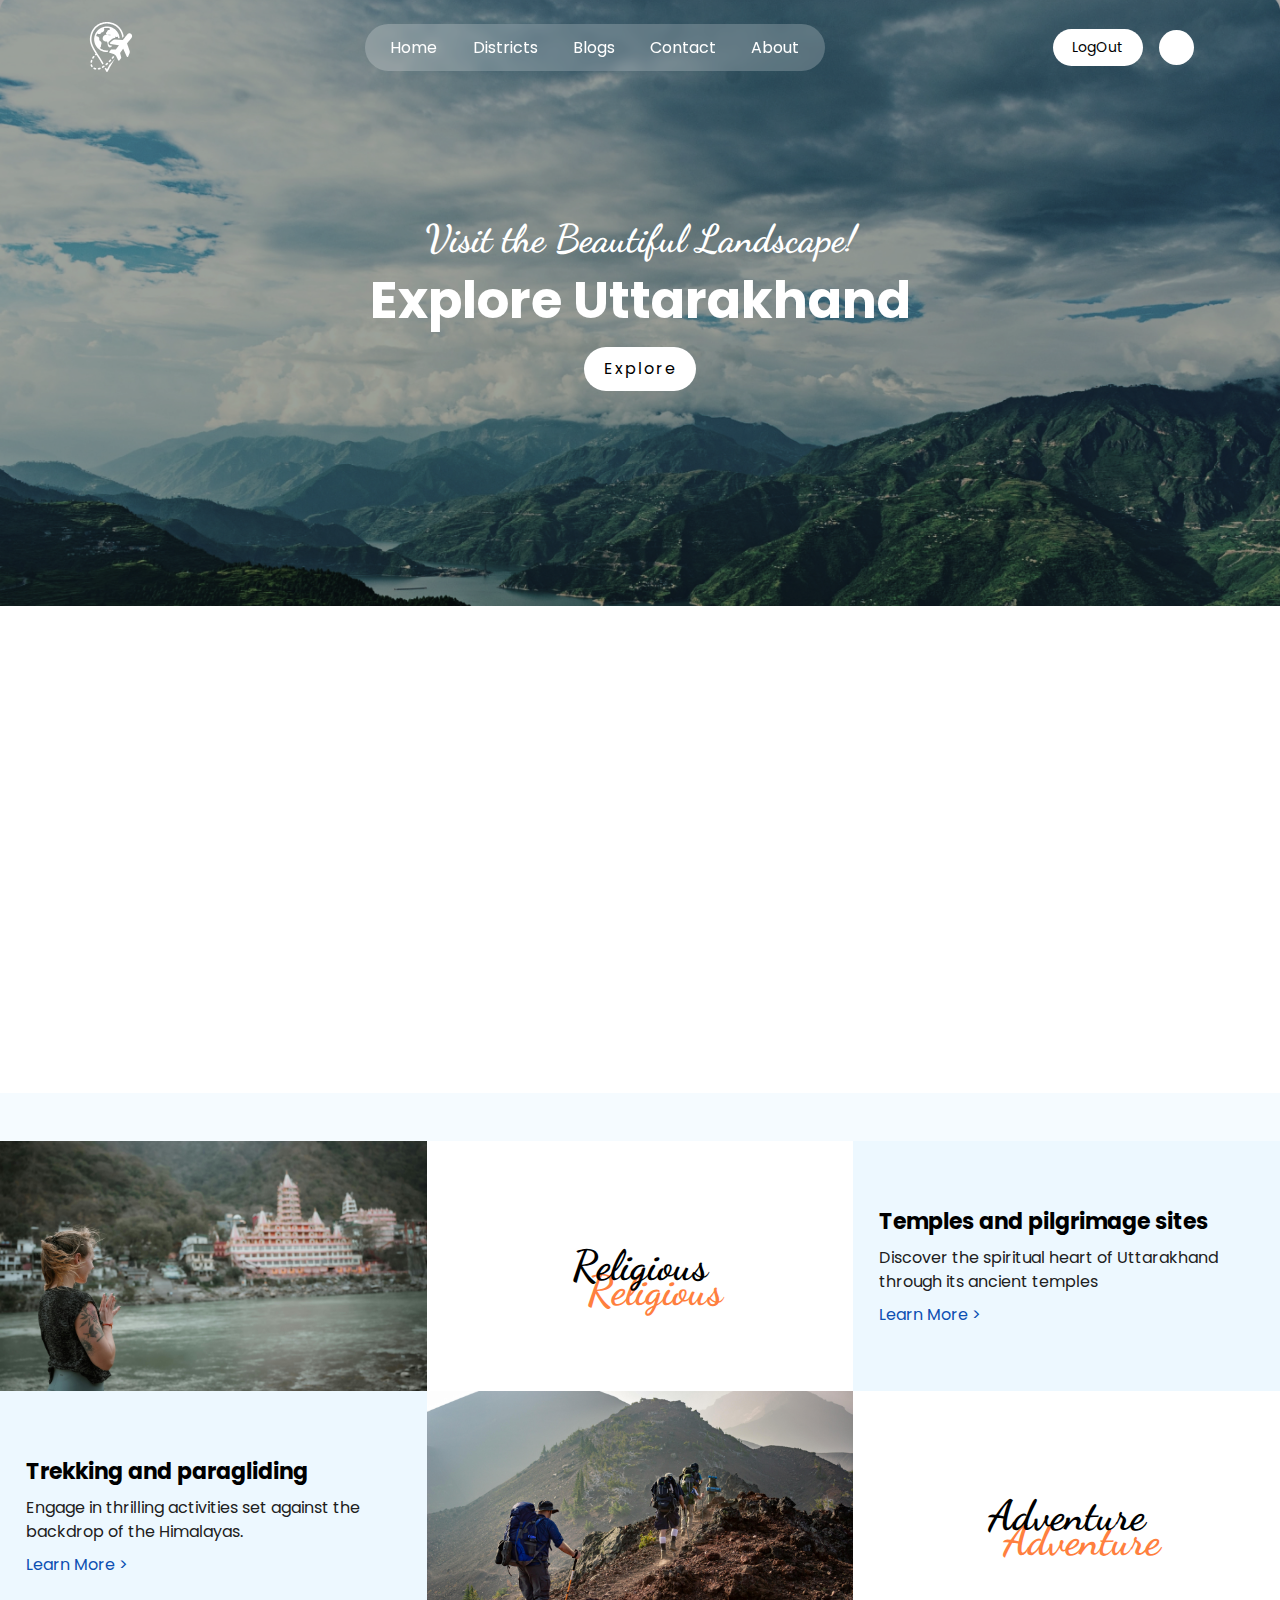
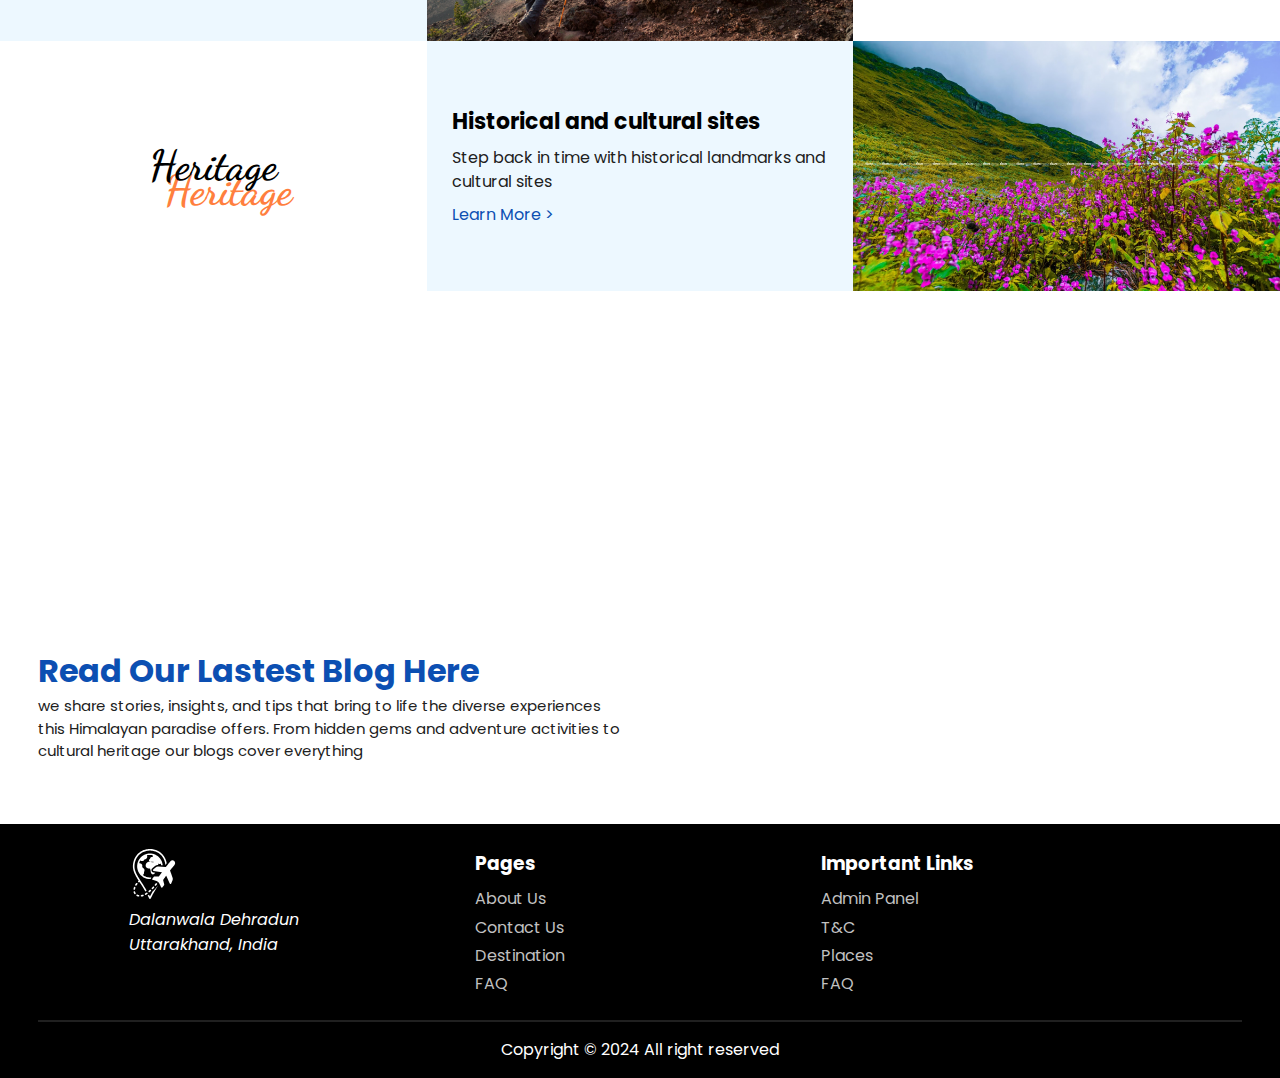
==== commit 38d2676a: "update home page" ====
--- a/index.html
+++ b/index.html
@@ -37,8 +37,6 @@
         <i class="fa-solid fa-xmark fa-2xl"></i>
       </span>
     </div>
-
-    <!-- <h2>Search location</h2> -->
     <div>
       <input type="text" name="search-location" id="searchField" placeholder="Search location" />
       <button>
@@ -52,13 +50,10 @@
   </dialog>
 
   <div class="loader-box" id="loading">
-    <div>
-      <div class="loader">
-      </div>
-      <h3>Loading...</h3>
-    </div>
+    <div class="loader">
+    </div>
+    <h3>Loading...</h3>
   </div>
-
   <main class="main-container">
     <section class="home-section">
       <div class="header-box">
@@ -107,6 +102,7 @@
             </div>
           </div>
         </header>
+
       </div>
       <div class="content-box">
         <h3>Visit the Beautiful Landscape!</h3>
@@ -115,106 +111,20 @@
       </div>
     </section>
 
-    <section class="slider-section container" role="banner">
-      <h2 class="heading">Why Visit Uttarakhand</h2>
+    <section class="slider-section container" role="banner" id="sliderSection">
+      <h2 class="heading"></h2>
       <div class="swiper">
         <div class="swiper-wrapper">
-          <div class="swiper-slide">
-            <div class="left">
-              <img src="./Assests/lord shiva.jpg" alt="lord shiva" fetchpriority="high" />
-            </div>
-            <div class="right">
-              <h3>Land Of Gods</h3>
-              <p>
-                Called Devbhoomi (Land of the gods), Uttarakhand is home to
-                one of the highest Lord Shiva temples in the world, the Char
-                Dham (four revered sites), the Panch Kedar (five temples
-                dedicated to Lord Shiva), the Panch Badri (five temples
-                dedicated to Lord Vishnu) and the Panch Prayag (five
-                confluences of the holy Ganges river).
-              </p>
-            </div>
-          </div>
-          <div class="swiper-slide">
-            <div class="left">
-              <img src="./Assests/trek-uttrakhand.jpg" alt="Adventure" />
-            </div>
-            <div class="right">
-              <h3>Adventure Hub</h3>
-              <p>
-                From white water rafting to paragliding, from bungee jumping
-                to trekking and from skiing to mountain biking - there is no
-                dearth of adventure activities to be had and experienced in
-                Uttarakhand. While Auli is known as the skiing paradise of
-                India, Rishikesh hosts India's highest bungee platform!
-              </p>
-            </div>
-          </div>
-          <div class="swiper-slide">
-            <div class="left">
-              <img src="./Assests/Corbett_Feature image_1.jpg" alt="slider-image" alt="Adventure" />
-            </div>
-            <div class="right">
-              <h3>Where The Beatles Prayed</h3>
-              <p>
-                Take a trip down memory lane at the Beatles Ashram, where
-                members of the British rock band The Beatles stayed during
-                their visit to India in 1968. A popular tourist spot in
-                Rishikesh, the ashram, also known as Chaurasia Kutir, is
-                located inside the Rajaji Tiger Reserve (RTR).
-              </p>
-            </div>
-          </div>
-          <div class="swiper-slide">
-            <div class="left">
-              <img src="./Assests/spiritural.jpg" alt="slider-image" />
-            </div>
-            <div class="right">
-              <h3>Char Dham Yatra</h3>
-              <p>
-                This annual pilgrimage to four temple destinations in
-                Uttarakhand - Yamunotri, Gangotri, Kedarnath and Badrinath -
-                is considered to be one of the most sacred in Hinduism, and
-                draws millions of devotees.
-              </p>
-            </div>
-          </div>
-          <div class="swiper-slide">
-            <div class="left">
-              <img src="./Assests/Yoga.jpg" alt="slider-image" />
-            </div>
-            <div class="right">
-              <h3>Yoga Capital Of The World</h3>
-              <p>
-                The city of Rishikesh. located on the banks of the River
-                Ganges, is popularly called the Yoga capital of the world.
-                Every year around March, it hosts the International Yoga
-                Festival, which is attended by yoga enthusiasts, practitioners
-                and gurus from across the world in large numbers.
-              </p>
-            </div>
-          </div>
-        </div>
-        <!-- If we need pagination -->
-        <div class="swiper-pagination"></div>
-
-        <!-- If we need navigation buttons -->
+          <!-- slides -->
+        </div>
         <div class="swiper-button-prev"></div>
         <div class="swiper-button-next"></div>
       </div>
     </section>
 
-    <section class="second-section">
+    <section class="second-section" id="infoSection">
       <div class="top">
-        <h2 class="heading m-0">
-          Unveil the Wonders of Uttarakhand <br />
-        </h2>
-        <p>
-          Explore the wonders of Uttarakhand, from serene temples and
-          pilgrimage sites to thrilling adventures and breathtaking
-          landscapes. Plan your perfect getaway and immerse yourself in the
-          natural beauty and rich culture of this Himalayan paradise.
-        </p>
+
       </div>
       <div class="bottom">
         <div style="order: 1" class="image-box">
@@ -258,142 +168,34 @@
       </div>
     </section>
 
-    <section class="container">
-      <h2 class="heading mt-1 mb-2 tx-center ">Journey to Divinity</h2>
+    <section class="container" id="chardhamSection">
+      <h2 class="heading mt-1 mb-2 tx-center "></h2>
       <div class="chardham-section">
         <div class="chardham-box">
           <div class="left">
-            <div>
-              <img src="./Assests/Badrinath.jpeg" alt="Badrinath">
-            </div>
-            <div>
-              <img src="./Assests/Yamunotri feature.jpg" alt="Yamunotri">
-            </div>
-            <div>
-              <img src="./Assests/Gangotri.jpeg" alt="Gangotri">
-            </div>
-            <div>
-              <img src="./Assests/Kedarnath.jpeg" alt="Kedarnath">
-            </div>
+            <!-- images -->
           </div>
           <div class="right">
-            <h3 class="mb-1">Divine Pilgrimage Through the Himalayas</h3>
-            <p>Char Dham (sacred Hindu shrines of Badrinath, Kedarnath, Gangotri and Yamunotri) are situated in the
-              snow-covered reaches of the lofty Garhwal Himalayas, Uttaranchal. This part of the Himalayas is referred
-              as the land of
-              the gods in the ancient Hindu mythology. The Char Dham Yatra is popular among the Hindus that thousands of
-              pilgrims visit these four holy shrines every year.Devotees visit the four Dham (shrines) all for a
-              spiritual union with the divine. </p>
-          </div>
-        </div>
-      </div>
-    </section>
-
-    <section class="testimonial-section container">
+            <!-- chardham content -->
+          </div>
+        </div>
+      </div>
+    </section>
+
+    <section class="testimonial-section container" id="testimonialSection">
       <div class="testimonial-header">
-        <div>
-          <h3>Testimonials</h3>
-          <h2 class="heading">Traveler Testimonials</h2>
-        </div>
-        <p>
-          Hear from our travelers about their unforgettable experiences
-          exploring the serene landscapes, vibrant culture, and thrilling
-          adventures in Uttarakhand.
-        </p>
+        <!-- header content-->
       </div>
       <div class="testimonial-card-container">
-        <div class="testimonial-card">
-          <div class="top">
-            <p>
-              Lorem ipsum dolor sit amet consectetur adipisicing elit.
-              Voluptatem dicta error impedit. Obcaecati ullam assumenda,
-              temporibus totam animi voluptates beatae unde sed eveniet dolor
-            </p>
-            <div class="userimage">
-              <img src="./Assests/velly of flower.jpg" alt="userImage" loading="lazy" />
-            </div>
-          </div>
-
-          <div>
-            <span>User Name</span>
-            <span>Traveler</span>
-          </div>
-        </div>
-        <div class="testimonial-card">
-          <div class="top">
-            <p>
-              Lorem ipsum dolor sit amet consectetur adipisicing elit.
-              Voluptatem dicta error impedit. Obcaecati ullam assumenda,
-              temporibus totam animi voluptates beatae unde sed eveniet dolor
-            </p>
-            <div class="userimage">
-              <img src="./Assests/velly of flower.jpg" alt="userImage" loading="lazy" />
-            </div>
-          </div>
-
-          <div>
-            <span>User Name</span>
-            <span>Traveler</span>
-          </div>
-        </div>
-        <div class="testimonial-card">
-          <div class="top">
-            <p>
-              Lorem ipsum dolor sit amet consectetur adipisicing elit.
-              Voluptatem dicta error impedit. Obcaecati ullam assumenda,
-              temporibus totam animi voluptates beatae unde sed eveniet dolor
-            </p>
-            <div class="userimage">
-              <img src="./Assests/velly of flower.jpg" alt="userImage" loading="lazy" />
-            </div>
-          </div>
-
-          <div>
-            <span>User Name</span>
-            <span>Traveler</span>
-          </div>
-        </div>
-      </div>
-    </section>
-
-    <section class="gallery-section container">
+        <!-- testimonial cards -->
+      </div>
+    </section>
+
+    <section class="gallery-section container" id="gallerySection">
       <div class="gallery-header">
-        <div>
-          <h3>Photo Gallery</h3>
-          <h2 class="heading">Photo's From Travellers</h2>
-        </div>
-        <p>
-          Explore the stunning beauty of Uttarakhand through our curated gallery. From majestic mountains to serene
-          lakes,
-          discover the natural wonders that make this region a must-visit destination
-        </p>
-      </div>
-
+      </div>
       <div class="gallery">
-        <div class="first">
-          <div>
-            <img src="./Assests/nainital.jpg" alt="image" loading="lazy" />
-          </div>
-          <div>
-            <div>
-              <img src="./Assests/velly of flower.jpg" alt="image" loading="lazy" />
-            </div>
-            <div>
-              <img src="./Assests/pexels-gokul-gurang-224181659-15896015.jpg" alt="image" loading="lazy" />
-            </div>
-          </div>
-        </div>
-        <div class="second">
-          <img src="./Assests/Yamunotri feature.jpg" alt="image" loading="lazy" />
-        </div>
-        <div class="third">
-          <div>
-            <img src="./Assests/front-image.jpg" alt="image" loading="lazy" />
-          </div>
-          <div>
-            <img src="./Assests/pexels-sanmane-1365425.jpg" alt="image" loading="lazy" />
-          </div>
-        </div>
+        <!-- images -->
       </div>
     </section>
 
@@ -406,7 +208,6 @@
             offers. From hidden gems and adventure activities to cultural heritage our blogs cover everything
           </p>
         </div>
-
         <div class="image-box" id="latestBlog">
           <!-- latest blog -->
         </div>
@@ -470,10 +271,9 @@
     </div>
   </section>
   <script src="./scripts/logout.js"></script>
+  <script src="./scripts/index.js" type="module"></script>
+  <script src="./scripts/global.js"></script>
   <script src="./scripts/swiper.js" type="module"></script>
-  <script src="./scripts/loaddata.js" type="module"></script>
-  <script src="./scripts/global.js"></script>
-
   <script>
     const openDialog = document.querySelector("#open-search-icon");
     const openSearch = document.querySelector("#open-search");
--- a/stylesheets/style.css
+++ b/stylesheets/style.css
@@ -57,7 +57,6 @@
     & a {
       display: block;
       padding: .5rem 1rem;
-      /* border-radius: .5rem; */
       font-size: 14px;
       border-bottom: 1px solid var(--lightGray);
 
@@ -88,9 +87,6 @@
 }
 
 #open-search {
-  @media (max-width: 768px) {
-    display: none;
-  }
 
   background-color: var(--white);
   aspect-ratio: 1;
@@ -101,6 +97,10 @@
   justify-content: center;
   align-items: center;
   cursor: pointer;
+
+  @media (max-width: 768px) {
+    display: none;
+  }
 }
 
 .loader-box {
@@ -108,8 +108,10 @@
   width: 100vw;
   position: fixed;
   z-index: 20;
-  display: grid;
-  place-items: center;
+  display: flex;
+  justify-content: center;
+  flex-direction: column;
+  align-items: center;
   background-color: var(--lightGray);
 
   & .loader {
@@ -651,11 +653,6 @@
 }
 
 .gallery-section {
-  & img {
-    width: 100%;
-    height: 100%;
-    border-radius: inherit;
-  }
 
   &>.gallery-header {
     text-align: center;
@@ -675,49 +672,25 @@
   }
 
   &>.gallery {
-    display: grid;
-    grid-template-columns: 1;
-    gap: var(--gap-1);
-
-    & div:has(img) {
+    display: flex;
+    flex-wrap: wrap;
+    justify-content: center;
+    gap: var(--gap);
+
+    &>div:has(img) {
+      max-width: 150px;
+      aspect-ratio: 3/2;
       border-radius: var(--br);
-    }
-
-    @media (min-width: 500px) {
-      grid-template-columns: 4fr 3fr 3fr;
-    }
-
-    @media (min-width: 1024px) {
-      width: 90%;
-      margin-inline: auto;
-    }
-
-    &>.first {
-      display: flex;
-      flex-direction: column;
-      gap: var(--gap-1);
-
-      & div:last-child {
-        display: flex;
-        gap: var(--gap-1);
-
-        &>* {
-          flex: 1 1;
-        }
-      }
-    }
-
-    &>.third {
-      display: flex;
-      flex-direction: row;
-      gap: 1rem;
-
-      @media (min-width: 500px) {
-        flex-direction: column;
-      }
-
-      &>* {
-        flex: 1 1;
+
+      @media (min-width:768px) {
+        max-width: 250px;
+      }
+
+      &>img {
+        aspect-ratio: 3/2;
+        object-fit: cover;
+        object-position: center bottom;
+        border-radius: inherit;
       }
     }
   }
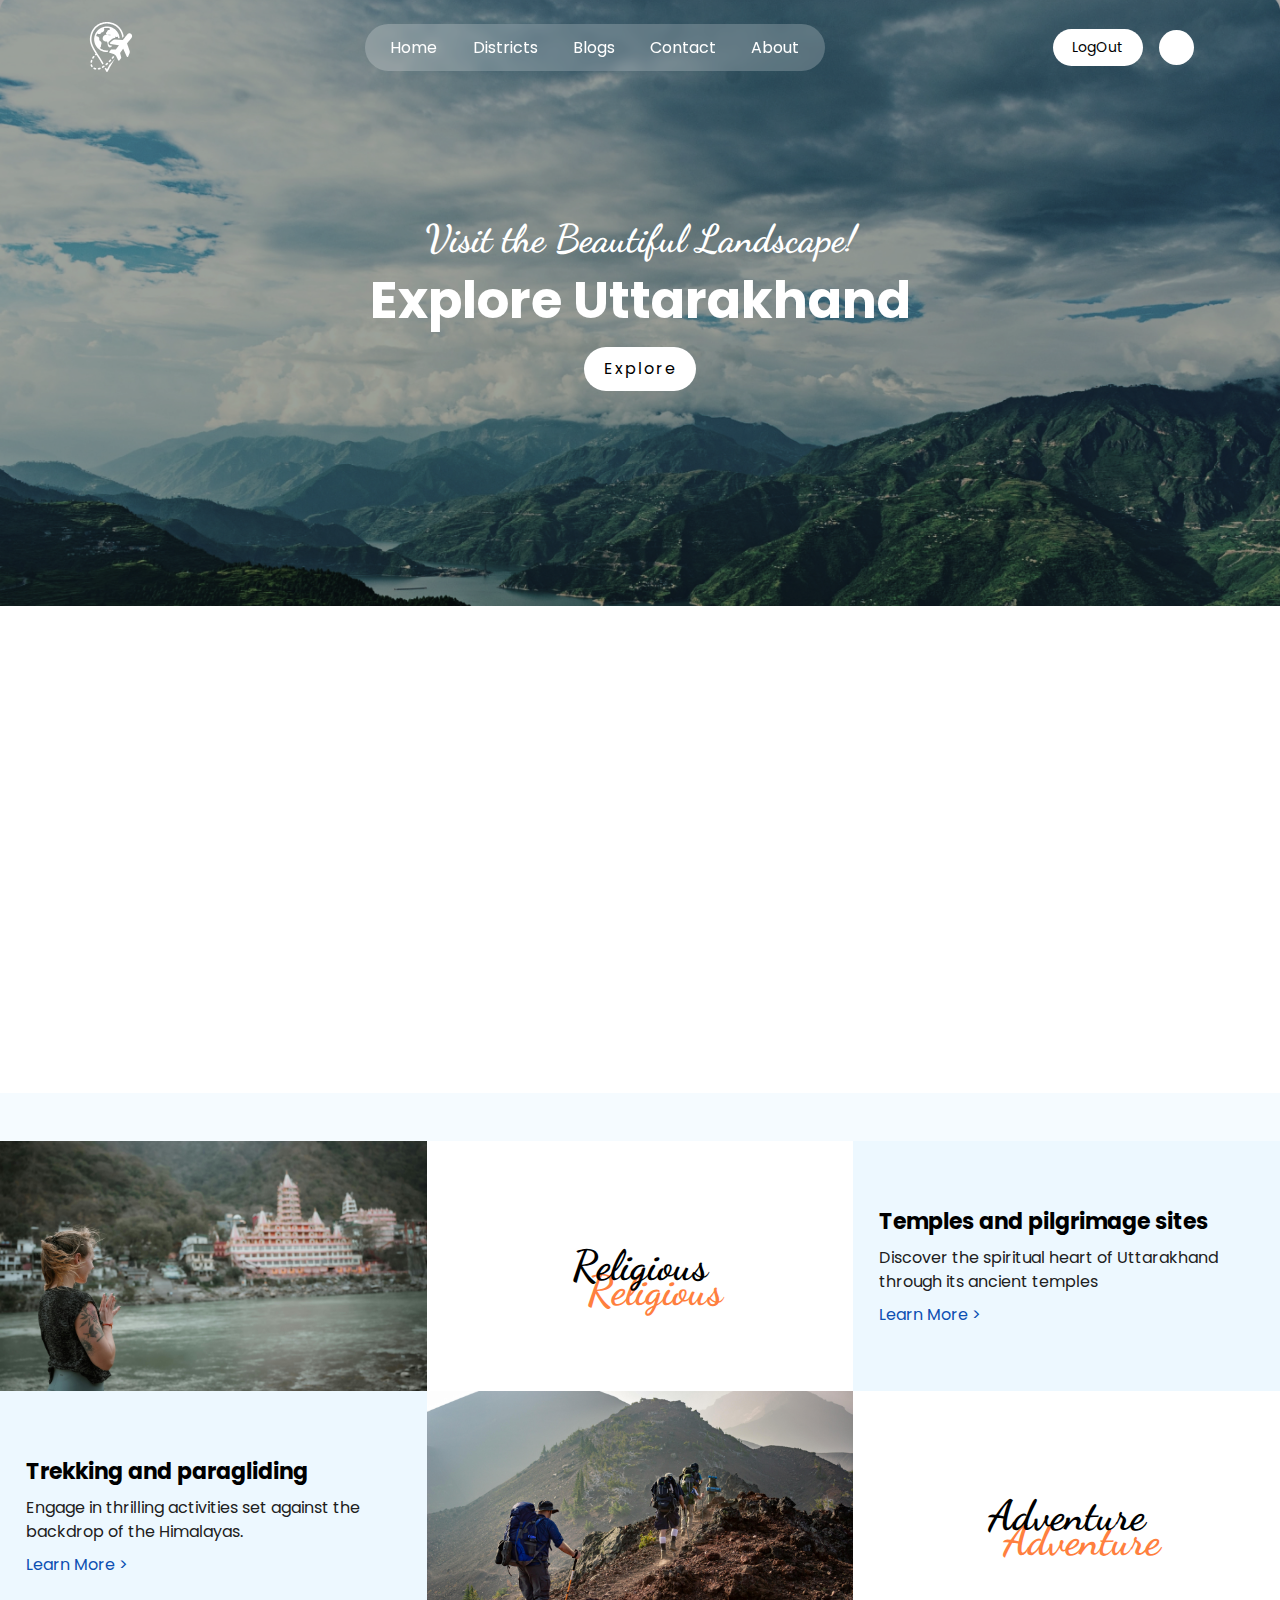
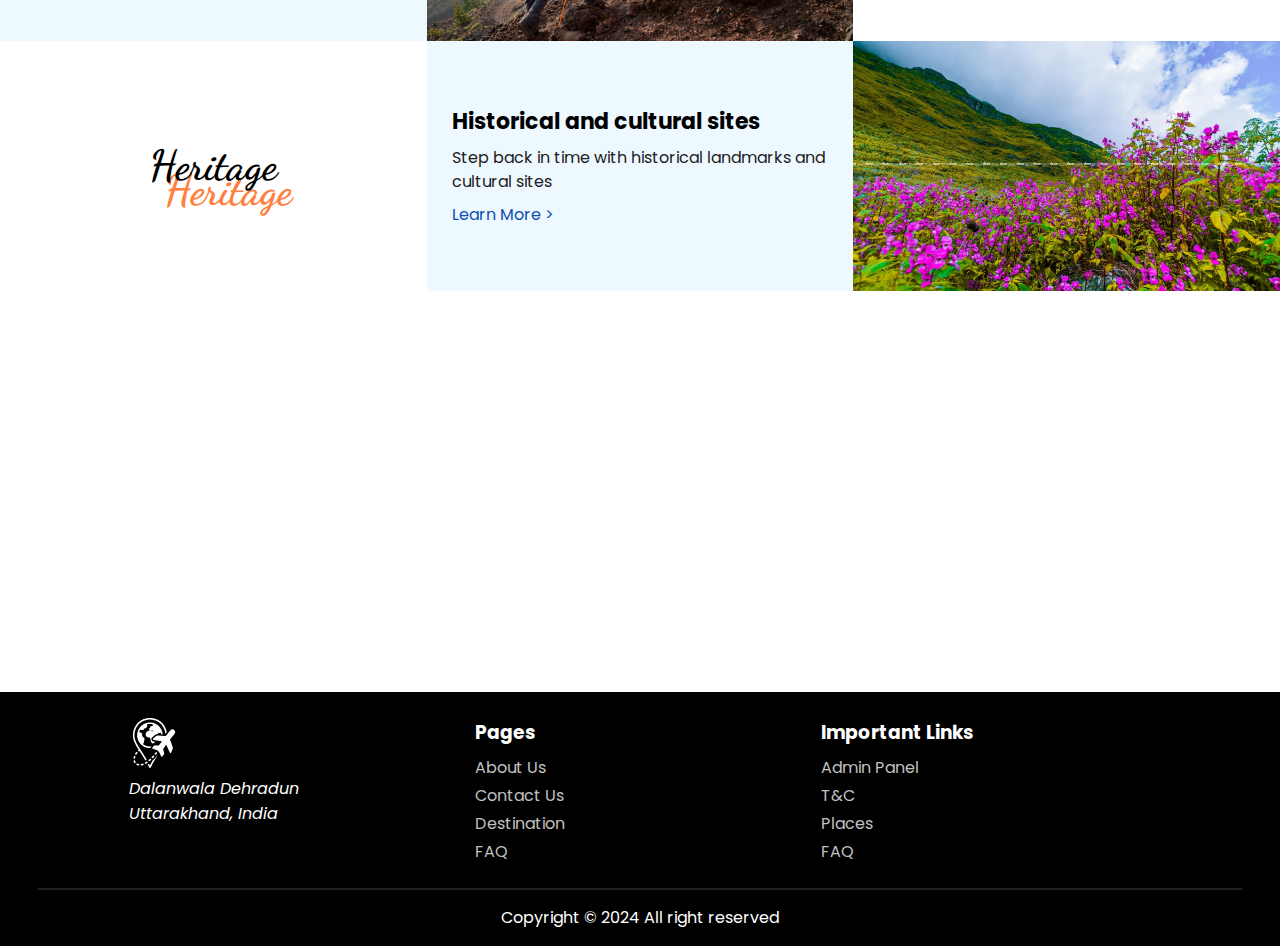
==== commit 1c6e6769: "implement like dislike functionality" ====
--- a/index.html
+++ b/index.html
@@ -123,9 +123,7 @@
     </section>
 
     <section class="second-section" id="infoSection">
-      <div class="top">
-
-      </div>
+      <div class="top"> <!-- top section--> </div>
       <div class="bottom">
         <div style="order: 1" class="image-box">
           <img src="./Assests/pexels-gokul-gurang-224181659-15896015.jpg" alt="religious" loading="lazy" />
@@ -199,76 +197,20 @@
       </div>
     </section>
 
-    <section class="blog-section container">
+    <section class="blog-section container" id="blogSection">
       <div class="left">
-        <div>
-          <h2 class="heading">Read Our Lastest Blog Here</h2>
-          <p class="mb-1">
-            we share stories, insights, and tips that bring to life the diverse experiences this Himalayan paradise
-            offers. From hidden gems and adventure activities to cultural heritage our blogs cover everything
-          </p>
-        </div>
-        <div class="image-box" id="latestBlog">
+        <div class="image-box">
           <!-- latest blog -->
         </div>
       </div>
-      <div class="right" id="blogContainer">
+      <div class="right">
         <!-- blog card -->
       </div>
     </section>
   </main>
 
-  <section class="footer-section container">
-    <div class="footer-container">
-      <div class="footer">
-        <div class="logobox">
-          <div>
-            <img src="./Assests/logo.svg" alt="logo" />
-          </div>
-          <address>
-            Dalanwala Dehradun<br />
-            Uttarakhand, India
-          </address>
-          <div class="icons">
-            <a href="#" aria-label="facebook-link">
-              <i class="fa-brands fa-facebook fa-xl" style="color: #ffffff"></i>
-            </a>
-            <a href="#" aria-label="twitter-link">
-              <i class="fa-brands fa-twitter fa-xl" style="color: #ffffff"></i>
-            </a>
-            <a href="mailto:abc@gmail.com" aria-label="mail-link">
-              <i class="fa-solid fa-envelope fa-xl" style="color: #ffffff"></i>
-            </a>
-            <a href="#" aria-label="instagram-link">
-              <i class="fa-brands fa-instagram fa-xl" style="color: #ffffff"></i>
-            </a>
-          </div>
-        </div>
-
-        <div class="pages">
-          <h3>Pages</h3>
-          <ul>
-            <li><a href="./about.html">About Us</a></li>
-            <li><a href="./contact-us.html">Contact Us</a></li>
-            <li><a href="./destinations.html">Destination</a></li>
-            <li><a href="#">FAQ</a></li>
-          </ul>
-        </div>
-        <div class="important">
-          <h3>Important Links</h3>
-          <ul>
-            <li><a href="./admin/adminlogin.html">Admin Panel</a></li>
-            <li><a href="#">T&C</a></li>
-            <li><a href="#">Places</a></li>
-            <li><a href="#">FAQ</a></li>
-          </ul>
-        </div>
-      </div>
-
-      <div class="copyright-section">
-        <p>Copyright &copy; 2024 All right reserved</p>
-      </div>
-    </div>
+  <section class="footer-section container" id="footerContainer">
+    <!-- footer section -->
   </section>
   <script src="./scripts/logout.js"></script>
   <script src="./scripts/index.js" type="module"></script>
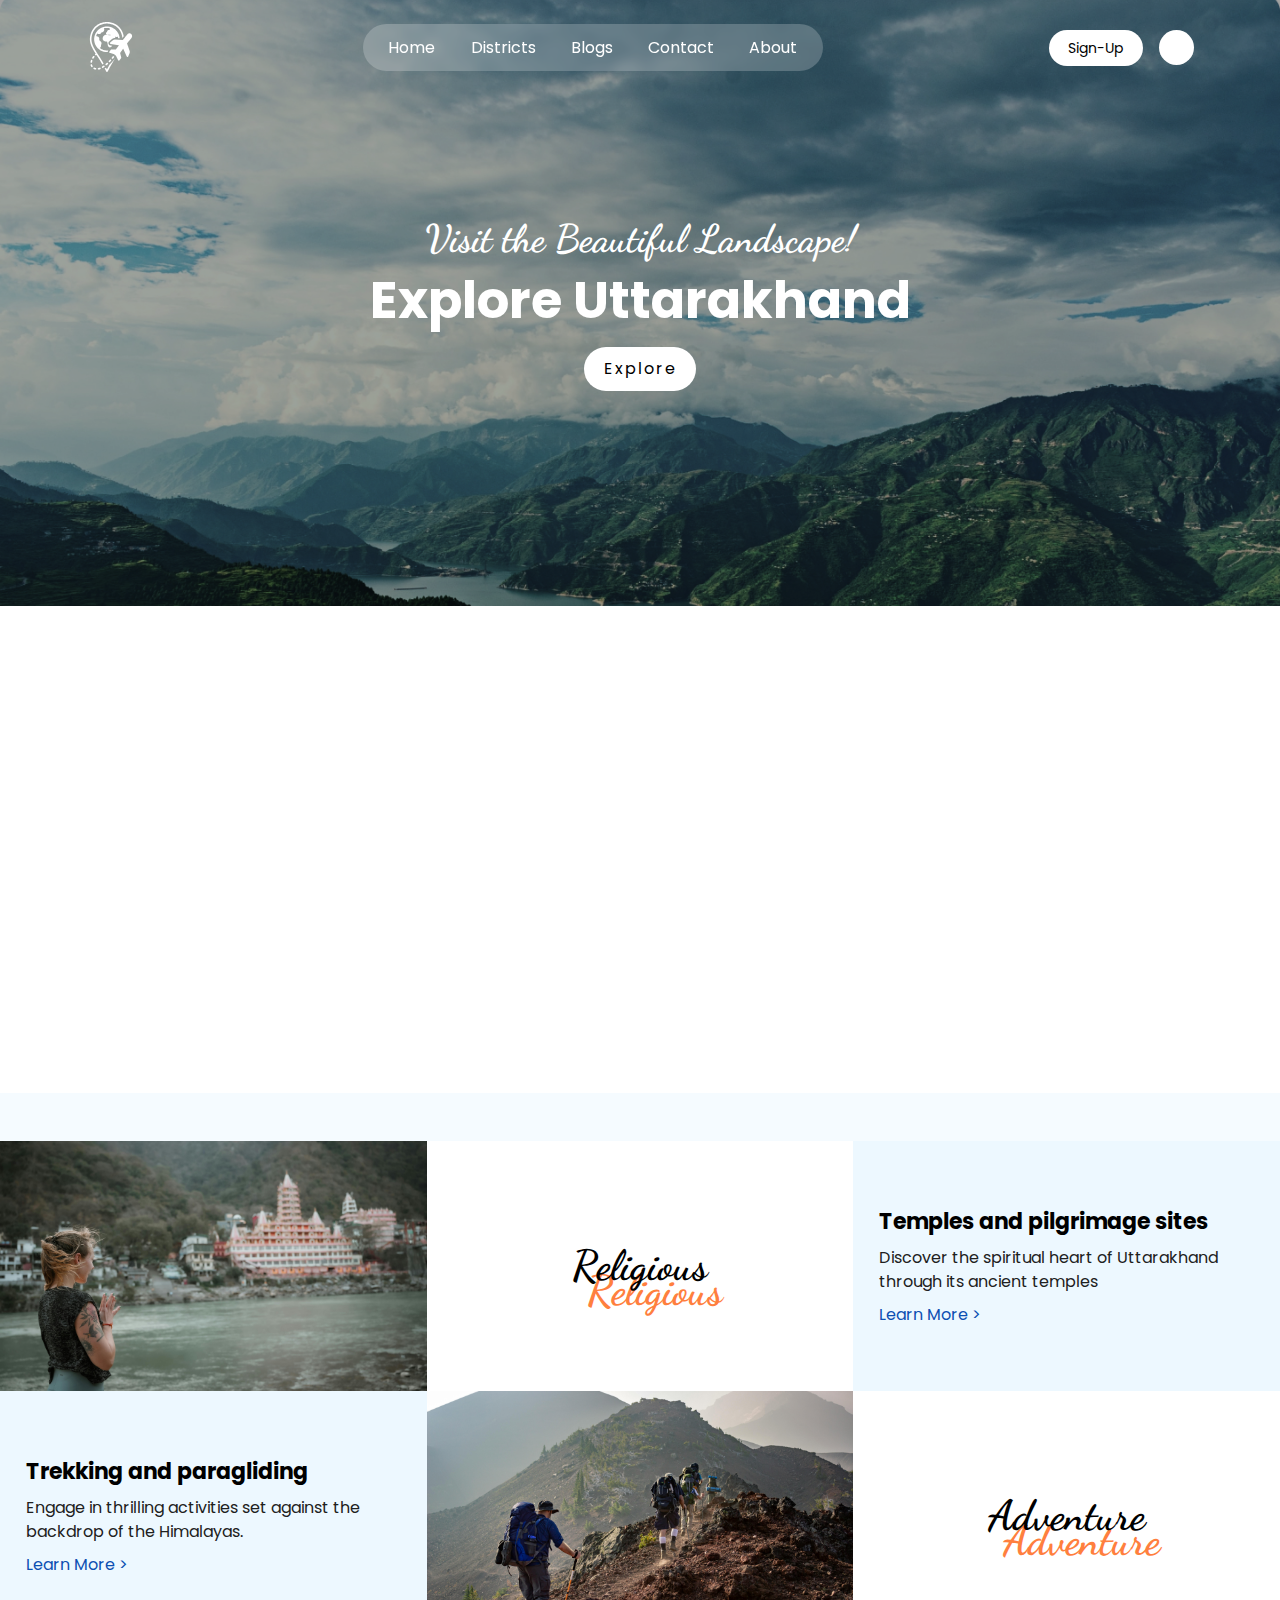
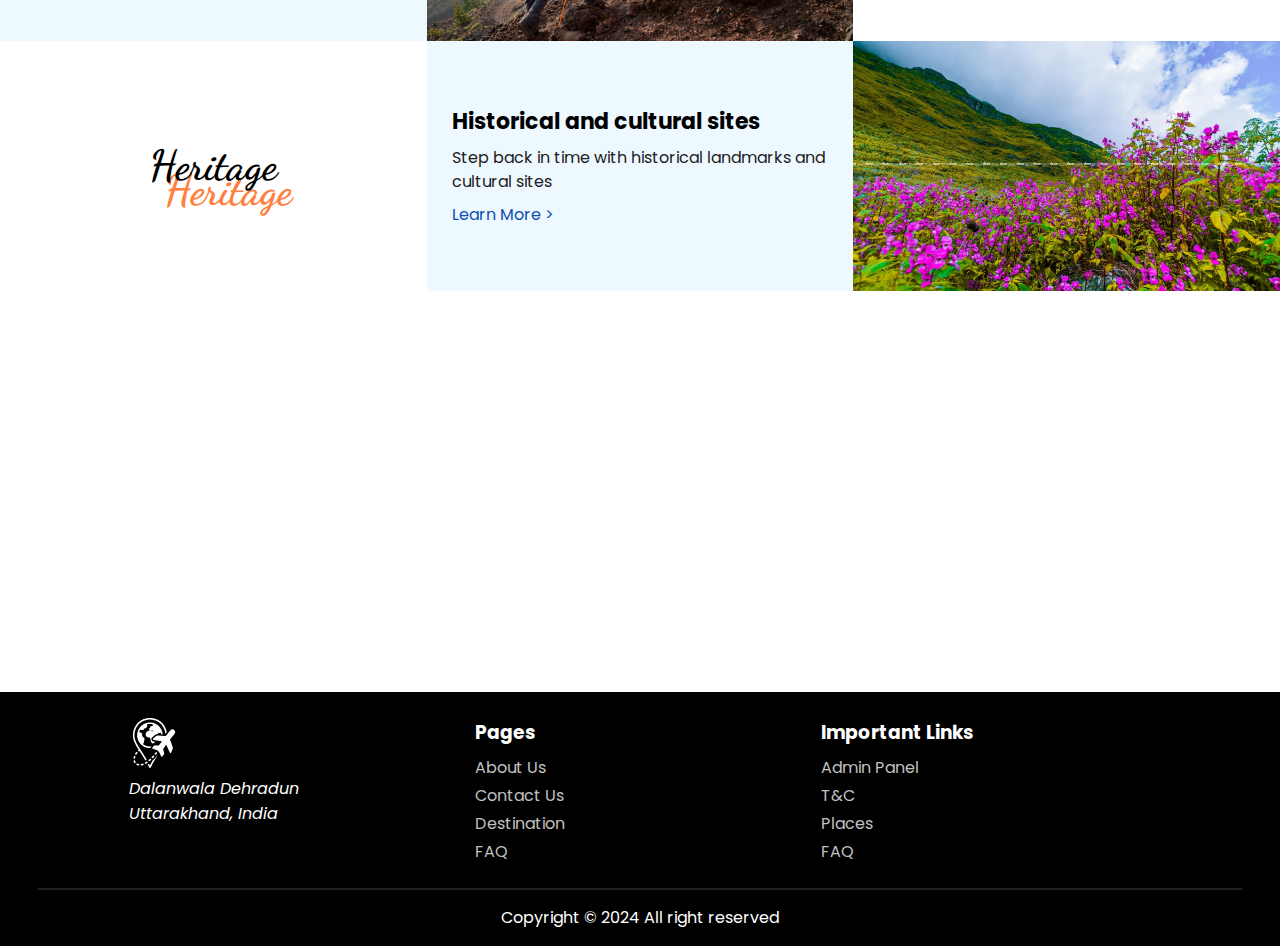
==== commit eb5ab2d7: "fix UI" ====
--- a/index.html
+++ b/index.html
@@ -69,15 +69,14 @@
         </div>
 
         <header id="header">
-          <div class="close-btn" id="menu-close-btn">
+          <div class="first-section" id="menu-close-btn">
+            <a href="./index.html" class="logo">
+              <img src="./Assests/logo.svg" alt="logo">
+            </a>
             <span>
-              <i class="fa-solid fa-xmark fa-xl" style="color: #ffffff"></i>
+              <i class="fa-solid fa-xmark fa-xl" style="color: #ffffff;"></i>
             </span>
           </div>
-
-          <a href="./index.html" class="logo">
-            <img src="./Assests/logo.svg" alt="logo" />
-          </a>
 
           <nav class="navigation" role="navigation">
             <ul>
--- a/stylesheets/style.css
+++ b/stylesheets/style.css
@@ -249,7 +249,6 @@
         left: 0;
         width: 100%;
         gap: 1rem;
-        /* margin-inline: auto; */
         height: auto;
         position: static;
         background-color: transparent;
@@ -263,14 +262,17 @@
         margin-inline: auto;
       }
 
-      &>.close-btn {
-        cursor: pointer;
-        position: absolute;
-        right: 1rem;
-        top: 2rem;
-
-        @media (min-width: 768px) {
-          display: none;
+      &>.first-section {
+        display: flex;
+        justify-content: space-between;
+        align-items: center;
+
+        &>span {
+          cursor: pointer;
+
+          @media (min-width: 768px) {
+            display: none;
+          }
         }
       }
 
